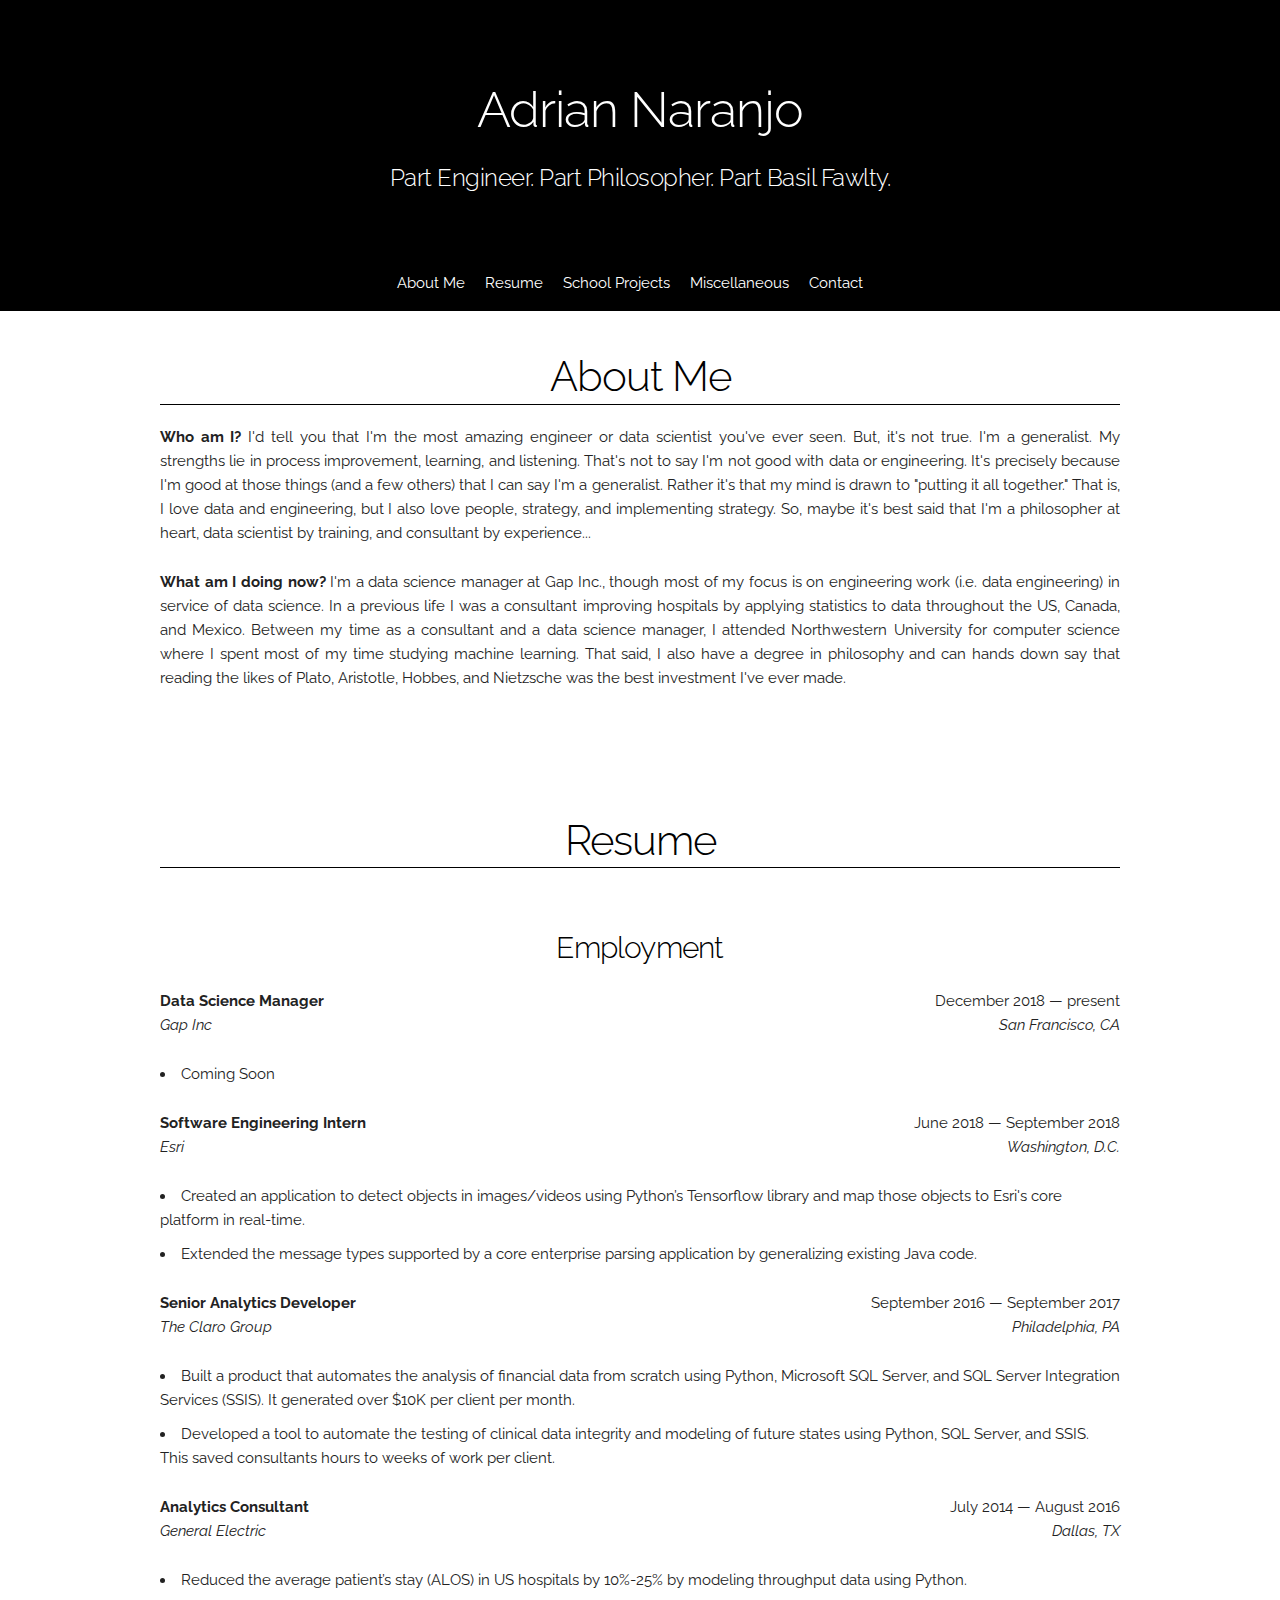
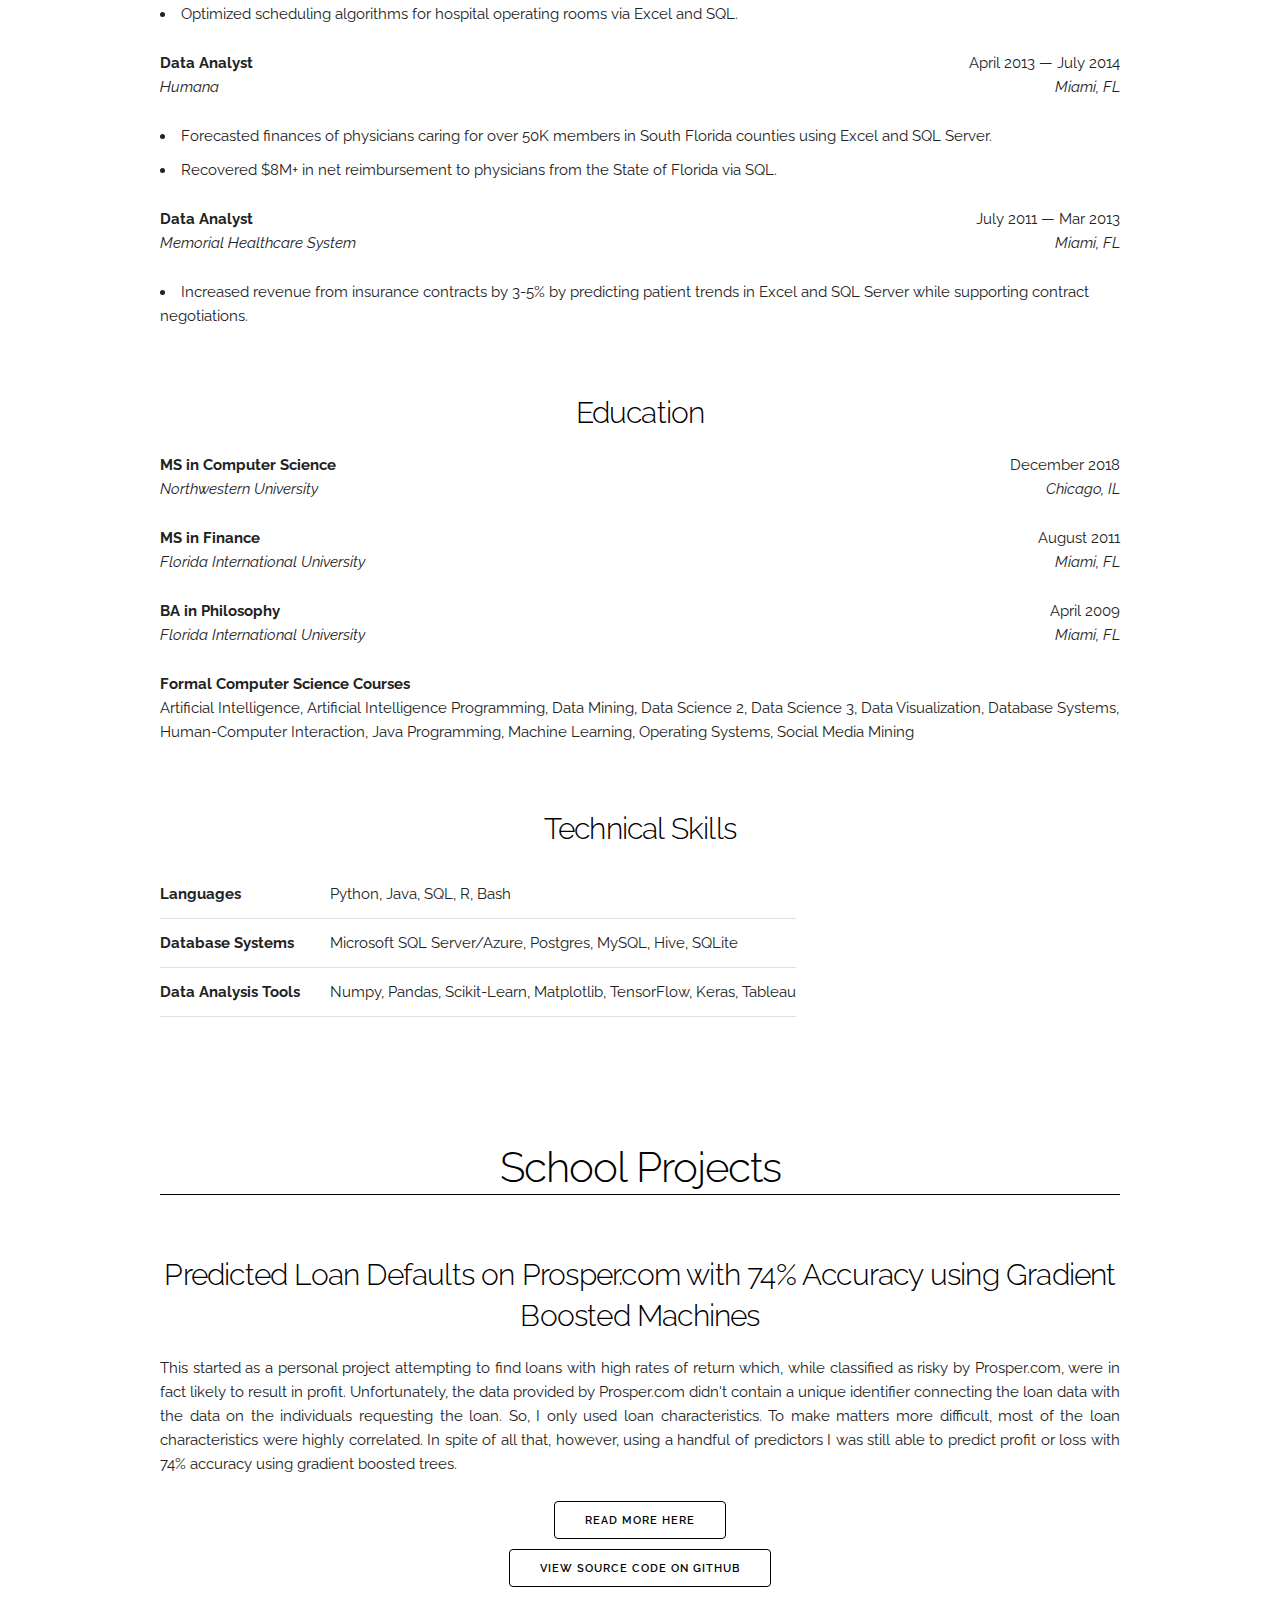
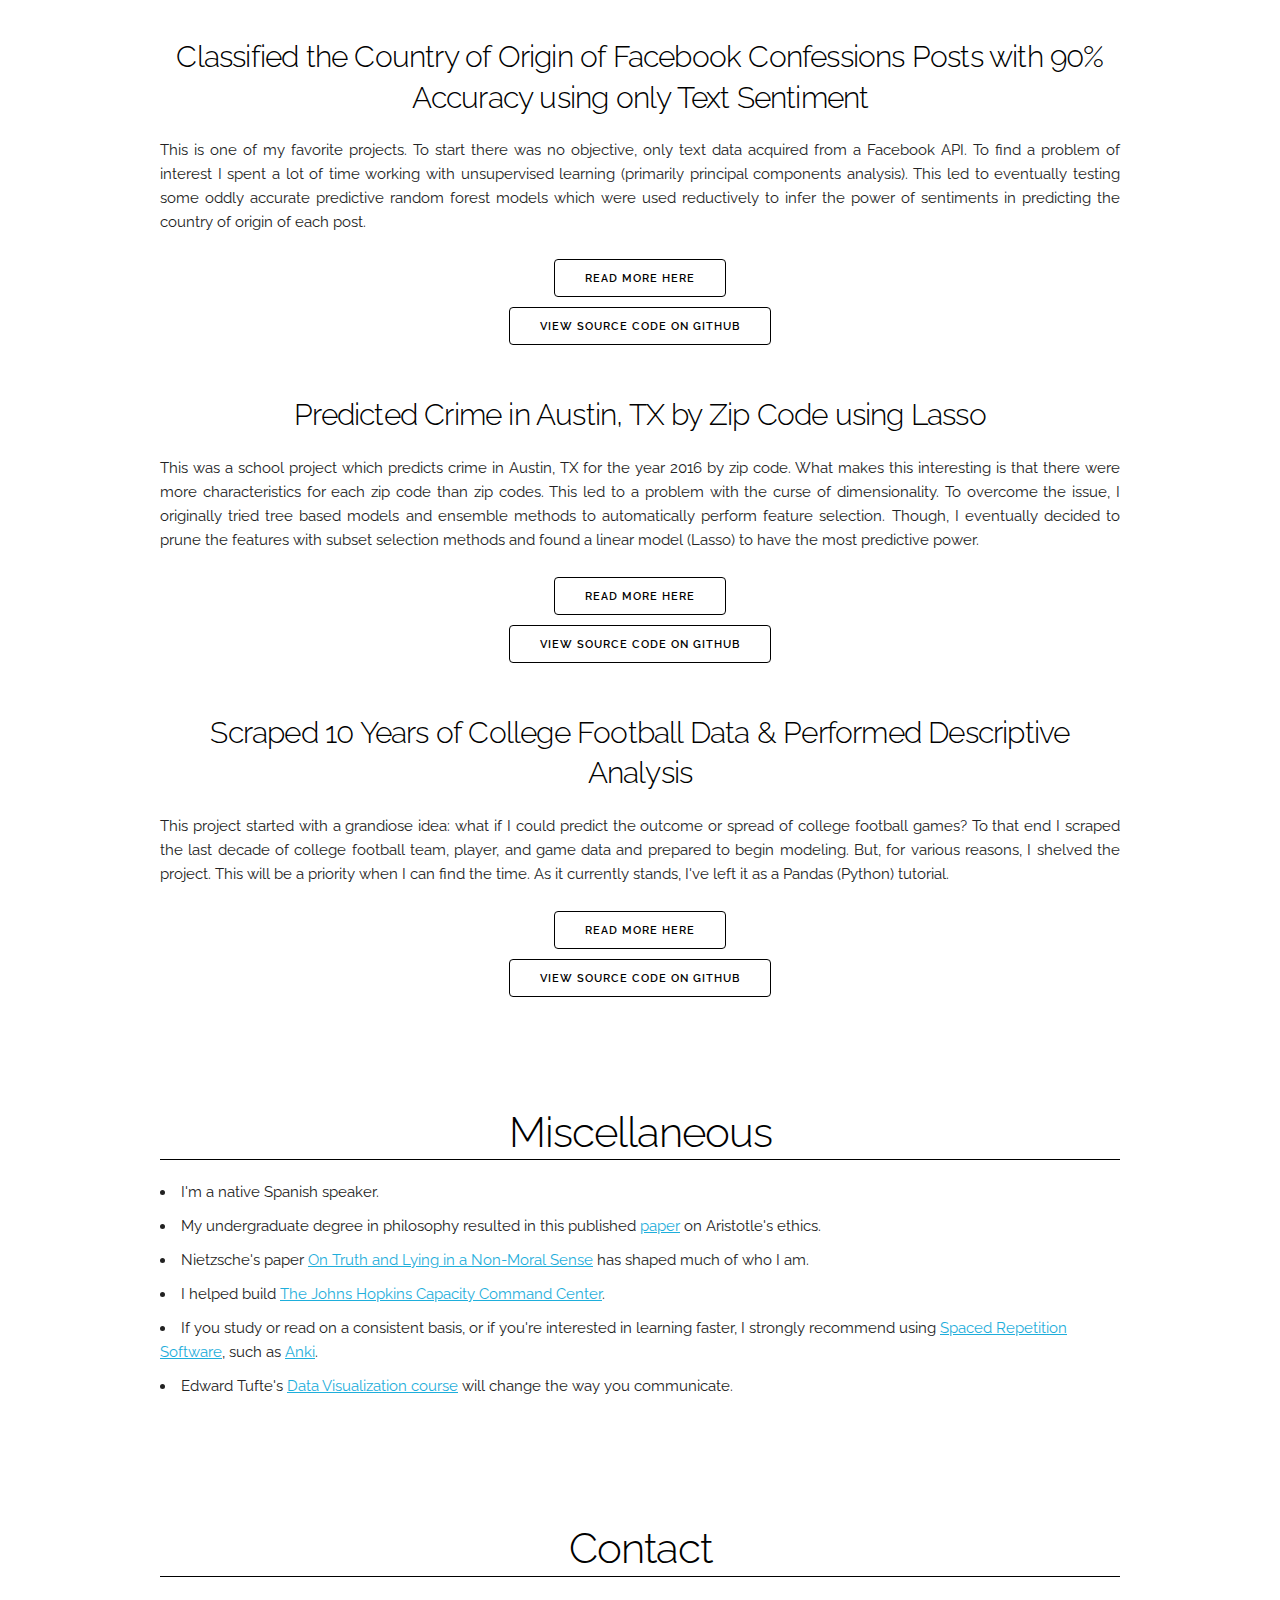
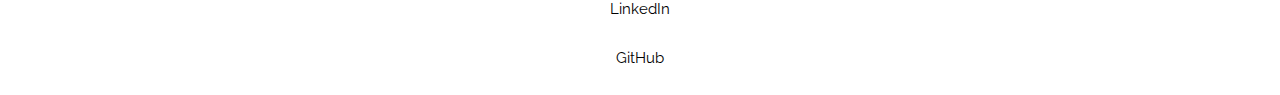
==== index.html @ eeddc0b1 "changed content" ====
<!DOCTYPE html>
<html lang="en">
<head>
    <meta charset="utf-8">
    <title>Adrian Naranjo</title>
    <meta name="description" content="Adrian Naranjo">
    <meta name="viewport" content="width=device-width, initial-scale=1">

    <link href="//fonts.googleapis.com/css?family=Raleway:400,300,600" rel="stylesheet" type="text/css">
    <link rel="stylesheet" href="css/normalize.css" type="text/css">
    <link rel="stylesheet" href="css/skeleton.css" type="text/css">
    <link rel="stylesheet" href="css/spinner.css" type="text/css">
    <link rel="stylesheet" href="css/main_new.css" type="text/css"/>

</head>
<body>

    <header id="header">
        <div class="container">
            <div class="row">
                <div class="twelve columns">
                    <h1 class="text-center">Adrian Naranjo</h1>
                </div>
            </div>
            <div class="row">
                <div class="twelve columns">
                    <h5 class="text-center">Part Engineer. Part Philosopher. Part Basil Fawlty.</h5>
                </div>
            </div>
        </div>
    </header>

    <div class="navbar-spacer"></div>

    <!-- Smaller screen nav -->
    <nav class="navbar-small">
        <div class="container">
            <div class="row">
                <div class="two columns">
                    <a class="navbar-link" href="#content-home"><p class="text-center">About Me</p></a>
                </div>
                <div class="two columns">
                    <a class="navbar-link" href="#content-resume"><p class="text-center">Resume</p></a>
                </div>
                <div class="two columns">
                    <a class="navbar-link" href="#content-projects"><p class="text-center">Projects</p></a>
                </div>
                <div class="two columns">
                    <a class="navbar-link" href="#content-miscellaneous"><p class="text-center">Miscellaneous</p></a>
                </div>
                <div class="two columns">
                    <a class="navbar-link" href="#content-contact"><p class="text-center">Contact</p></a>
                </div>
            </div>
        </div>
    </nav>

    <!-- Bigger screen nav -->
    <nav class="navbar">
        <div class="container">
            <div class="nav-wrapper">
            <ul class="navbar-list center">
                <li class="navbar-item">
                    <a class="navbar-link" href="#content-home">About Me</a>
                </li>
                <li class="navbar-item">
                    <a class="navbar-link" href="#content-resume">Resume</a>
                </li>
                <li class="navbar-item">
                    <a class="navbar-link" href="#content-projects">School Projects</a>
                </li>
                <li class="navbar-item">
                    <a class="navbar-link" href="#content-miscellaneous">Miscellaneous</a>
                </li>
                <li class="navbar-item">
                    <a class="navbar-link" href="#content-contact">Contact</a>
                </li>
            </ul>
            </div>
        </div>
    </nav>

<!-- ABOUT ME -->

    <section id="content-home">
        <div class="container">

            <div class="row">
                <div class="twelve columns">
                    <h2 class="section-title">About Me</h2>
                    <div class="line"> </div>
                    <p class="justify">
                      <strong>Who am I?</strong>  I'd tell you that I'm the most amazing engineer or data scientist you've ever seen.
                       But, it's not true. I'm a generalist. My strengths lie in process improvement, learning, and listening. That's not to say I'm
                       not good with data or engineering. It's precisely because I'm good at those things (and a few others) that I can say I'm a generalist.
                       Rather it's that my mind is drawn to "putting it all together." That is, I love data and engineering,
                       but I also love people, strategy, and implementing strategy. So, maybe it's best said that I'm a philosopher at heart,
                       data scientist by training, and consultant by experience...
                    </p>

                    <p class="justify">
                      <strong>What am I doing now?</strong> I'm a data science manager at Gap Inc., though most of my focus is on engineering work
                      (i.e. data engineering) in service of data science. In a previous life I was a
                      consultant improving hospitals by applying statistics to data throughout the US, Canada, and Mexico.
                      Between my time as a consultant and a data science manager, I attended Northwestern University for computer science
                      where I spent most of my time studying machine learning. That said, I also have a degree in philosophy
                      and can hands down say that reading the likes of Plato, Aristotle, Hobbes, and Nietzsche was the best investment
                      I've ever made.
                    </p>
                </div>
            </div>

        </div>
    </section>

<!-- RESUME -->

    <section id="content-resume">
        <div class="container">
            <h2>Resume</h2>
            <div class="line"> </div>

            <!-- ~~~~~~~~~~~~~~~~~~~~~~~~~~~~~~~~~~~ -->

            <div>
                <div class="row">
                    <div class="twelve columns">
                        <h4 id="resume-employment" class="section-title">Employment</h4>
                    </div>
                </div>

                <!-- === -->

                <div class="row">
                    <div class="twelve columns">
                        <p>
                            <strong>Data Science Manager</strong>
                            <span class="u-pull-right">December 2018 &mdash; present</span>
                            <br>
                            <span class="italic">Gap Inc</span>
                            <span class="italic u-pull-right">San Francisco, CA</span>
                        </p>
                    </div>
                </div>
                <div class="row">
                    <div class="twelve columns">
                        <ul style="list-style-type:disc">
                            <li>Coming Soon</li>
                        </ul>
                    </div>
                </div>

                <!-- === -->

                <div class="row">
                    <div class="twelve columns">
                        <p>
                            <strong>Software Engineering Intern</strong>
                            <span class="u-pull-right">June 2018 &mdash; September 2018</span>
                            <br>
                            <span class="italic">Esri</span>
                            <span class="italic u-pull-right">Washington, D.C.</span>
                        </p>
                    </div>
                </div>
                <div class="row">
                    <div class="twelve columns">
                        <ul style="list-style-type:disc">
                            <li>Created an application to detect objects in images/videos using Python’s Tensorflow library and
                              map those objects to Esri's core platform in real-time.	</li>
                            <li>Extended the message types supported by a core enterprise parsing application by generalizing existing
                              Java code.</li>
                        </ul>
                    </div>
                </div>

                <!-- === -->

                <div class="row">
                    <div class="twelve columns">
                        <p>
                            <strong>Senior Analytics Developer</strong>
                            <span class="u-pull-right">September 2016 &mdash; September 2017</span>
                            <br>
                            <span class="italic">The Claro Group</span>
                            <span class="italic u-pull-right">Philadelphia, PA</span>
                        </p>
                    </div>
                </div>
                <div class="row">
                    <div class="twelve columns">
                        <ul style="list-style-type:disc">
                            <li>Built a product that automates the analysis of financial data from scratch using Python, Microsoft SQL Server, and
                              SQL Server Integration Services (SSIS). It generated over $10K per client per month.</li>
                            <li>Developed a tool to automate the testing of clinical data integrity and modeling of future states using Python, SQL
                              Server, and SSIS. This saved consultants hours to weeks of work per client. </li>
                        </ul>
                    </div>
                </div>

                <!-- === -->

                <div class="row">
                    <div class="twelve columns">
                        <p>
                            <strong>Analytics Consultant</strong>
                            <span class="u-pull-right">July 2014 &mdash; August 2016</span>
                            <br>
                            <span class="italic">General Electric</span>
                            <span class="italic u-pull-right">Dallas, TX</span>
                        </p>
                    </div>
                </div>
                <div class="row">
                    <div class="twelve columns">
                        <ul style="list-style-type:disc">
                            <li>Reduced the average patient’s stay (ALOS) in US hospitals by 10%-25% by modeling throughput data using Python.</li>
                            <li>Optimized scheduling algorithms for hospital operating rooms via Excel and SQL.</li>
                        </ul>
                    </div>
                </div>

                <!-- === -->

                <div class="row">
                    <div class="twelve columns">
                        <p>
                            <strong>Data Analyst</strong>
                            <span class="u-pull-right">April 2013 &mdash; July 2014</span>
                            <br>
                            <span class="italic">Humana</span>
                            <span class="italic u-pull-right">Miami, FL</span>
                        </p>
                    </div>
                </div>
                <div class="row">
                    <div class="twelve columns">
                        <ul style="list-style-type:disc">
                            <li>Forecasted finances of physicians caring for over 50K members in South Florida counties using Excel and SQL Server.</li>
                            <li>Recovered $8M+ in net reimbursement to physicians from the State of Florida via SQL.</li>
                        </ul>
                    </div>
                </div>

                <!-- === -->

                <div class="row">
                    <div class="twelve columns">
                        <p>
                            <strong>Data Analyst</strong>
                            <span class="u-pull-right">July 2011 &mdash; Mar 2013</span>
                            <br>
                            <span class="italic">Memorial Healthcare System</span>
                            <span class="italic u-pull-right">Miami, FL</span>
                        </p>
                    </div>
                </div>
                <div class="row">
                    <div class="twelve columns">
                        <ul style="list-style-type:disc">
                            <li>Increased revenue from insurance contracts by 3-5% by predicting patient trends in Excel and SQL Server while
                              supporting contract negotiations.</li>
                        </ul>
                    </div>
                </div>

            </div>

            <!-- ~~~~~~~~~~~~~~~~~~~~~~~~~~~~~~~~~~~ -->

            <div>
                <div class="row">
                    <div class="twelve columns">
                        <h4 id="resume-education" class="section-title">Education</h4>
                    </div>
                </div>
                <div class="row">
                    <div class="twelve columns">
                        <p>
                            <strong>MS in Computer Science</strong>
                            <span class="u-pull-right">December 2018</span>
                            <br>
                            <span class="italic">Northwestern University</span>
                            <span class="italic u-pull-right">Chicago, IL</span>
                        </p>
                    </div>
                </div>
                <div class="row">
                    <div class="twelve columns">
                        <p>
                            <strong>MS in Finance</strong>
                            <span class="u-pull-right">August 2011</span>
                            <br>
                            <span class="italic">Florida International University</span>
                            <span class="italic u-pull-right">Miami, FL</span>
                        </p>
                    </div>
                </div>
                <div class="row">
                    <div class="twelve columns">
                        <p>
                            <strong>BA in Philosophy</strong>
                            <span class="u-pull-right">April 2009</span>
                            <br>
                            <span class="italic">Florida International University</span>
                            <span class="italic u-pull-right">Miami, FL</span>
                        </p>
                    </div>
                </div>
                <div class="row">
                    <div class="twelve columns">
                        <strong>Formal Computer Science Courses</strong>
                        <br>
                        <ul>
                          Artificial Intelligence, Artificial Intelligence Programming, Data Mining, Data Science 2,
                          Data Science 3, Data Visualization, Database Systems, Human-Computer Interaction,
                          Java Programming, Machine Learning, Operating Systems, Social Media Mining
                        </ul>
                    </div>
                </div>
            </div>

            <!-- ~~~~~~~~~~~~~~~~~~~~~~~~~~~~~~~~~~~ -->

            <div>
                <div class="row">
                    <div class="twelve columns">
                        <h4 id="resume-skills" class="section-title">Technical Skills</h4>
                    </div>
                </div>
                <table>
                    <tbody>
                        <tr>
                            <td><b>Languages</b></td>
                            <td>Python, Java, SQL, R, Bash</td>
                        </tr>
                        <tr>
                            <td><b>Database Systems</b></td>
                            <td>Microsoft SQL Server/Azure, Postgres, MySQL, Hive, SQLite</td>
                        </tr>
                        <tr>
                            <td><b>Data Analysis Tools</b></td>
                            <td>Numpy, Pandas, Scikit-Learn, Matplotlib, TensorFlow, Keras, Tableau</td>
                        </tr>
                    </tbody>
                </table>
            </div>
        </div>
    </section>

    <!-- PROJECTS -->

        <section id="content-projects">
            <div class="container">
                <h2>School Projects</h2>
                <div class="line"> </div>
                <!-- ~~~~~~~~~~~~~~~~~~~~~~~~~~~~~~~~~~~ -->

                <div class="row">
                    <div class="twelve columns">
                        <h4 id="development-mathworkers" class="section-title">
                          Predicted Loan Defaults on Prosper.com with 74% Accuracy using Gradient Boosted Machines</h4>
                    </div>
                </div>
                <div class="row">
                  <p class="justify">
                    This started as a personal project attempting to find loans
                    with high rates of return which, while classified as risky by Prosper.com, were in fact likely to result in profit.
                    Unfortunately, the data provided by Prosper.com didn't contain a unique identifier connecting the loan data
                    with the data on the individuals requesting the loan. So, I only used loan characteristics.
                    To make matters more difficult, most of the loan characteristics were highly correlated. In spite of all that, however,
                    using a handful of predictors I was still able to predict profit or loss with 74% accuracy using gradient
                    boosted trees.
                  </p>
                  <a href="Loan_Analysis/Final_Report.html" target="_blank" class="center blue">
                      <button>read more here</button>
                  </a>
                  <a href="https://github.com/a-orangetree/LoanAnalysis" target="_blank" class="center blue">
                      <button>view source code on GitHub</button>
                  </a>
                </div>

                <!-- ~~~~~~~~~~~~~~~~~~~~~~~~~~~~~~~~~~~ -->

                <div class="row">
                    <div class="twelve columns">
                        <h4 id="development-mathworkers" class="section-title">
                          Classified the Country of Origin of Facebook Confessions Posts with 90% Accuracy using only Text Sentiment</h4>
                    </div>
                </div>
                <div class="row">
                  <p class="justify">
                    This is one of my favorite projects. To start there was no objective, only text data acquired from a Facebook API.
                    To find a problem of interest I spent a lot of time working with unsupervised learning (primarily principal components analysis).
                    This led to eventually testing some oddly accurate predictive random forest models which were used reductively to infer
                    the power of sentiments in predicting the country of origin of each post.
                  </p>
                  <a href="https://github.com/a-orangetree/Facebook_Confessions/blob/master/SocialMedia_FinalPaper.pdf"
                  target="_blank" class="center blue">
                      <button>read more here</button>
                  </a>
                  <a href="https://github.com/a-orangetree/Facebook_Confessions" target="_blank" class="center blue">
                      <button>view source code on GitHub</button>
                  </a>
                </div>

                <!-- ~~~~~~~~~~~~~~~~~~~~~~~~~~~~~~~~~~~ -->

                <div class="row">
                    <div class="twelve columns">
                        <h4 id="development-mathworkers" class="section-title">
                          Predicted Crime in Austin, TX by Zip Code using Lasso</h4>
                          <h6></h6>
                    </div>
                </div>
                <div class="row">
                  <p class="justify">
                    This was a school project which predicts crime in Austin, TX for the year 2016 by zip code.
                    What makes this interesting is that there were more characteristics for each zip code than zip codes.
                    This led to a problem with the curse of dimensionality. To overcome the issue, I originally tried tree based models and
                    ensemble methods to automatically perform feature selection. Though, I eventually decided to prune
                    the features with subset selection methods and found a linear model (Lasso) to have the most predictive power.
                  </p>
                  <a href="https://prachu95.github.io/" target="_blank" class="center blue">
                      <button>read more here</button>
                  </a>
                  <a href="https://github.com/a-orangetree/City_Of_Austin" target="_blank" class="center blue">
                      <button>view source code on GitHub</button>
                  </a>
                </div>

                <!-- ~~~~~~~~~~~~~~~~~~~~~~~~~~~~~~~~~~~ -->

                <div class="row">
                    <div class="twelve columns">
                        <h4 id="development-mathworkers" class="section-title">
                          Scraped 10 Years of College Football Data & Performed Descriptive Analysis</h4>
                    </div>
                </div>
                <div class="row">
                  <p class="justify">
                    This project started with a grandiose idea: what if I could predict the outcome or spread of college football games?
                    To that end I scraped the last decade of college football team, player, and game data and prepared to begin modeling.
                    But, for various reasons, I shelved the project. This will be a priority when I can find the time.
                    As it currently stands, I've left it as a Pandas (Python) tutorial.
                  </p>
                  <a href="https://github.com/a-orangetree/College_Football_Scrape/blob/master/SampleAnalysisUsingPython%26JupyterNotebook.ipynb"
                  target="_blank" class="center blue">
                      <button>read more here</button>
                  </a>
                  <a href="https://github.com/a-orangetree/College_Football_Scrape" target="_blank" class="center blue">
                      <button>view source code on GitHub</button>
                  </a>
                </div>

                <!-- ~~~~~~~~~~~~~~~~~~~~~~~~~~~~~~~~~~~ -->

            </div>
        </section>

    <section id="content-miscellaneous">
        <div class="container">
            <h2>Miscellaneous</h2>
            <div class="line"> </div>
                <div class="twelve columns">
                  <ul style="list-style-type:disc">
            				<li>I'm a native Spanish speaker.</li>
                            <li>My undergraduate degree in philosophy resulted in this published <a href =
                            "http://connection.ebscohost.com/c/articles/54596041/keeping-full-responsibility-by-choice-aristotles-nicomachean-ethics"
                            >paper</a> on Aristotle's ethics.</li>
            				<li>Nietzsche's paper
            					<a href="http://oregonstate.edu/instruct/phl201/modules/Philosophers/Nietzsche/Truth_and_Lie_in_an_Extra-Moral_Sense.htm">
            						On Truth and Lying in a Non-Moral Sense</a> has shaped much of who I am.</li>
            				<li>I helped build <a href="https://www.youtube.com/watch?v=kBqKjlPGE6I">
            					The Johns Hopkins Capacity Command Center</a>.</li>
            				<li>If you study or read on a consistent basis, or if you're interested in learning faster,
            					I strongly recommend using <a href="https://en.wikipedia.org/wiki/Spaced_repetition">Spaced Repetition
            						Software</a>, such as <a href="https://apps.ankiweb.net/">Anki</a>.</li>
            				<li>Edward Tufte's <a href = "https://www.edwardtufte.com/tufte/courses">Data Visualization course</a>
            					will change the way you communicate.</li>
            			</ul>
                </div>
        </div>
    </section>

    <section id="content-contact">
        <div class="container">
            <h2>Contact</h2>
            <div class="line"> </div>

            <div class="row">
                <div class="twelve columns">
                    <p class="text-center"><a href = "https://www.linkedin.com/in/adriannaranjo/" target="_blank"
                      class="blue">LinkedIn</a></p>
                    <p class="text-center"><a href = "https://github.com/a-orangetree" target="_blank"
                      class="blue">GitHub</a></p>
                </div>
            </div>
        </div>
    </section>

    <!-- Scripts -->
    <script src="//ajax.googleapis.com/ajax/libs/jquery/2.1.4/jquery.min.js"></script>
    <script>window.jQuery || document.write('<script src="js/vendor/jquery-2.1.4.min.js"><\/script>');</script>
    <script src="js/site.js"></script>

</body>
</html>
---- css/skeleton.css ----
/*
* Skeleton V2.0.4
* Copyright 2014, Dave Gamache
* www.getskeleton.com
* Free to use under the MIT license.
* http://www.opensource.org/licenses/mit-license.php
* 12/29/2014
*/


/* Table of contents
––––––––––––––––––––––––––––––––––––––––––––––––––
- Grid
- Base Styles
- Typography
- Links
- Buttons
- Forms
- Lists
- Code
- Tables
- Spacing
- Utilities
- Clearing
- Media Queries
*/


/* Grid
–––––––––––––––––––––––––––––––––––––––––––––––––– */
.container {
  position: relative;
  width: 100%;
  max-width: 960px;
  margin: 0 auto;
  padding: 0 20px;
  box-sizing: border-box; }
.column,
.columns {
  width: 100%;
  float: left;
  box-sizing: border-box; }

/* For devices larger than 400px */
@media (min-width: 400px) {
  .container {
    width: 85%;
    padding: 0; }
}

/* For devices larger than 550px */
@media (min-width: 550px) {
  .container {
    width: 80%; }
  .column,
  .columns {
    margin-left: 4%; }
  .column:first-child,
  .columns:first-child {
    margin-left: 0; }

  .one.column,
  .one.columns                    { width: 4.66666666667%; }
  .two.columns                    { width: 13.3333333333%; }
  .three.columns                  { width: 22%;            }
  .four.columns                   { width: 30.6666666667%; }
  .five.columns                   { width: 39.3333333333%; }
  .six.columns                    { width: 48%;            }
  .seven.columns                  { width: 56.6666666667%; }
  .eight.columns                  { width: 65.3333333333%; }
  .nine.columns                   { width: 74.0%;          }
  .ten.columns                    { width: 82.6666666667%; }
  .eleven.columns                 { width: 91.3333333333%; }
  .twelve.columns                 { width: 100%; margin-left: 0; }

  .one-third.column               { width: 30.6666666667%; }
  .two-thirds.column              { width: 65.3333333333%; }

  .one-half.column                { width: 48%; }

  /* Offsets */
  .offset-by-one.column,
  .offset-by-one.columns          { margin-left: 8.66666666667%; }
  .offset-by-two.column,
  .offset-by-two.columns          { margin-left: 17.3333333333%; }
  .offset-by-three.column,
  .offset-by-three.columns        { margin-left: 26%;            }
  .offset-by-four.column,
  .offset-by-four.columns         { margin-left: 34.6666666667%; }
  .offset-by-five.column,
  .offset-by-five.columns         { margin-left: 43.3333333333%; }
  .offset-by-six.column,
  .offset-by-six.columns          { margin-left: 52%;            }
  .offset-by-seven.column,
  .offset-by-seven.columns        { margin-left: 60.6666666667%; }
  .offset-by-eight.column,
  .offset-by-eight.columns        { margin-left: 69.3333333333%; }
  .offset-by-nine.column,
  .offset-by-nine.columns         { margin-left: 78.0%;          }
  .offset-by-ten.column,
  .offset-by-ten.columns          { margin-left: 86.6666666667%; }
  .offset-by-eleven.column,
  .offset-by-eleven.columns       { margin-left: 95.3333333333%; }

  .offset-by-one-third.column,
  .offset-by-one-third.columns    { margin-left: 34.6666666667%; }
  .offset-by-two-thirds.column,
  .offset-by-two-thirds.columns   { margin-left: 69.3333333333%; }

  .offset-by-one-half.column,
  .offset-by-one-half.columns     { margin-left: 52%; }

}


/* Base Styles
–––––––––––––––––––––––––––––––––––––––––––––––––– */
/* NOTE
html is set to 62.5% so that all the REM measurements throughout Skeleton
are based on 10px sizing. So basically 1.5rem = 15px :) */
html {
  font-size: 62.5%; }
body {
  font-size: 1.5em; /* currently ems cause chrome bug misinterpreting rems on body element */
  line-height: 1.6;
  font-weight: 400;
  font-family: "Raleway", "HelveticaNeue", "Helvetica Neue", Helvetica, Arial, sans-serif;
  color: #222; }


/* Typography
–––––––––––––––––––––––––––––––––––––––––––––––––– */
h1, h2, h3, h4, h5, h6 {
  margin-top: 0;
  margin-bottom: 2rem;
  font-weight: 300; }
h1 { font-size: 4.0rem; line-height: 1.2;  letter-spacing: -.1rem;}
h2 { font-size: 3.6rem; line-height: 1.25; letter-spacing: -.1rem; }
h3 { font-size: 3.0rem; line-height: 1.3;  letter-spacing: -.1rem; }
h4 { font-size: 2.4rem; line-height: 1.35; letter-spacing: -.08rem; }
h5 { font-size: 1.8rem; line-height: 1.5;  letter-spacing: -.05rem; }
h6 { font-size: 1.5rem; line-height: 1.6;  letter-spacing: 0; }

/* Larger than phablet */
@media (min-width: 550px) {
  h1 { font-size: 5.0rem; }
  h2 { font-size: 4.2rem; }
  h3 { font-size: 3.6rem; }
  h4 { font-size: 3.0rem; }
  h5 { font-size: 2.4rem; }
  h6 { font-size: 1.5rem; }
}

p {
  margin-top: 0; }


/* Links
–––––––––––––––––––––––––––––––––––––––––––––––––– */
a {
  color: #1EAEDB; }
a:hover {
  color: #0FA0CE; }


/* Buttons
–––––––––––––––––––––––––––––––––––––––––––––––––– */
.button,
button,
input[type="submit"],
input[type="reset"],
input[type="button"] {
  display: inline-block;
  height: 38px;
  padding: 0 30px;
  color: #555;
  text-align: center;
  font-size: 11px;
  font-weight: 600;
  line-height: 38px;
  letter-spacing: .1rem;
  text-transform: uppercase;
  text-decoration: none;
  white-space: nowrap;
  background-color: transparent;
  border-radius: 4px;
  border: 1px solid #bbb;
  cursor: pointer;
  box-sizing: border-box; }
.button:hover,
button:hover,
input[type="submit"]:hover,
input[type="reset"]:hover,
input[type="button"]:hover,
.button:focus,
button:focus,
input[type="submit"]:focus,
input[type="reset"]:focus,
input[type="button"]:focus {
  color: #333;
  border-color: #888;
  outline: 0; }
.button.button-primary,
button.button-primary,
input[type="submit"].button-primary,
input[type="reset"].button-primary,
input[type="button"].button-primary {
  color: #FFF;
  background-color: #33C3F0;
  border-color: #33C3F0; }
.button.button-primary:hover,
button.button-primary:hover,
input[type="submit"].button-primary:hover,
input[type="reset"].button-primary:hover,
input[type="button"].button-primary:hover,
.button.button-primary:focus,
button.button-primary:focus,
input[type="submit"].button-primary:focus,
input[type="reset"].button-primary:focus,
input[type="button"].button-primary:focus {
  color: #FFF;
  background-color: #1EAEDB;
  border-color: #1EAEDB; }


/* Forms
–––––––––––––––––––––––––––––––––––––––––––––––––– */
input[type="email"],
input[type="number"],
input[type="search"],
input[type="text"],
input[type="tel"],
input[type="url"],
input[type="password"],
textarea,
select {
  height: 38px;
  padding: 6px 10px; /* The 6px vertically centers text on FF, ignored by Webkit */
  background-color: #fff;
  border: 1px solid #D1D1D1;
  border-radius: 4px;
  box-shadow: none;
  box-sizing: border-box; }
/* Removes awkward default styles on some inputs for iOS */
input[type="email"],
input[type="number"],
input[type="search"],
input[type="text"],
input[type="tel"],
input[type="url"],
input[type="password"],
textarea {
  -webkit-appearance: none;
     -moz-appearance: none;
          appearance: none; }
textarea {
  min-height: 65px;
  padding-top: 6px;
  padding-bottom: 6px; }
input[type="email"]:focus,
input[type="number"]:focus,
input[type="search"]:focus,
input[type="text"]:focus,
input[type="tel"]:focus,
input[type="url"]:focus,
input[type="password"]:focus,
textarea:focus,
select:focus {
  border: 1px solid #33C3F0;
  outline: 0; }
label,
legend {
  display: block;
  margin-bottom: .5rem;
  font-weight: 600; }
fieldset {
  padding: 0;
  border-width: 0; }
input[type="checkbox"],
input[type="radio"] {
  display: inline; }
label > .label-body {
  display: inline-block;
  margin-left: .5rem;
  font-weight: normal; }


/* Lists
–––––––––––––––––––––––––––––––––––––––––––––––––– */
ul {
  list-style: circle inside; }
ol {
  list-style: decimal inside; }
ol, ul {
  padding-left: 0;
  margin-top: 0; }
ul ul,
ul ol,
ol ol,
ol ul {
  margin: 1.5rem 0 1.5rem 3rem;
  font-size: 90%; }
li {
  margin-bottom: 1rem; }


/* Code
–––––––––––––––––––––––––––––––––––––––––––––––––– */
code {
  padding: .2rem .5rem;
  margin: 0 .2rem;
  font-size: 90%;
  white-space: nowrap;
  background: #F1F1F1;
  border: 1px solid #E1E1E1;
  border-radius: 4px; }
pre > code {
  display: block;
  padding: 1rem 1.5rem;
  white-space: pre; }


/* Tables
–––––––––––––––––––––––––––––––––––––––––––––––––– */
th,
td {
  padding: 12px 15px;
  text-align: left;
  border-bottom: 1px solid #E1E1E1; }
th:first-child,
td:first-child {
  padding-left: 0; }
th:last-child,
td:last-child {
  padding-right: 0; }


/* Spacing
–––––––––––––––––––––––––––––––––––––––––––––––––– */
button,
.button {
  margin-bottom: 1rem; }
input,
textarea,
select,
fieldset {
  margin-bottom: 1.5rem; }
pre,
blockquote,
dl,
figure,
table,
p,
ul,
ol,
form {
  margin-bottom: 2.5rem; }


/* Utilities
–––––––––––––––––––––––––––––––––––––––––––––––––– */
.u-full-width {
  width: 100%;
  box-sizing: border-box; }
.u-max-full-width {
  max-width: 100%;
  box-sizing: border-box; }
.u-pull-right {
  float: right; }
.u-pull-left {
  float: left; }


/* Misc
–––––––––––––––––––––––––––––––––––––––––––––––––– */
hr {
  margin-top: 3rem;
  margin-bottom: 3.5rem;
  border-width: 0;
  border-top: 1px solid #E1E1E1; }


/* Clearing
–––––––––––––––––––––––––––––––––––––––––––––––––– */

/* Self Clearing Goodness */
.container:after,
.row:after,
.u-cf {
  content: "";
  display: table;
  clear: both; }


/* Media Queries
–––––––––––––––––––––––––––––––––––––––––––––––––– */
/*
Note: The best way to structure the use of media queries is to create the queries
near the relevant code. For example, if you wanted to change the styles for buttons
on small devices, paste the mobile query code up in the buttons section and style it
there.
*/


/* Larger than mobile */
@media (min-width: 400px) {}

/* Larger than phablet (also point when grid becomes active) */
@media (min-width: 550px) {}

/* Larger than tablet */
@media (min-width: 750px) {}

/* Larger than desktop */
@media (min-width: 1000px) {}

/* Larger than Desktop HD */
@media (min-width: 1200px) {}
---- css/spinner.css ----
@-webkit-keyframes spinner-anim {
  0% {
    -ms-transform: rotate(0deg);
    -moz-transform: rotate(0deg);
    -webkit-transform: rotate(0deg);
    -o-transform: rotate(0deg);
    transform: rotate(0deg);
  }
  100% {
    -ms-transform: rotate(360deg);
    -moz-transform: rotate(360deg);
    -webkit-transform: rotate(360deg);
    -o-transform: rotate(360deg);
    transform: rotate(360deg);
  }
}
@-webkit-keyframes spinner-anim {
  0% {
    -ms-transform: rotate(0deg);
    -moz-transform: rotate(0deg);
    -webkit-transform: rotate(0deg);
    -o-transform: rotate(0deg);
    transform: rotate(0deg);
  }
  100% {
    -ms-transform: rotate(360deg);
    -moz-transform: rotate(360deg);
    -webkit-transform: rotate(360deg);
    -o-transform: rotate(360deg);
    transform: rotate(360deg);
  }
}
@-moz-keyframes spinner-anim {
  0% {
    -ms-transform: rotate(0deg);
    -moz-transform: rotate(0deg);
    -webkit-transform: rotate(0deg);
    -o-transform: rotate(0deg);
    transform: rotate(0deg);
  }
  100% {
    -ms-transform: rotate(360deg);
    -moz-transform: rotate(360deg);
    -webkit-transform: rotate(360deg);
    -o-transform: rotate(360deg);
    transform: rotate(360deg);
  }
}
@-ms-keyframes spinner-anim {
  0% {
    -ms-transform: rotate(0deg);
    -moz-transform: rotate(0deg);
    -webkit-transform: rotate(0deg);
    -o-transform: rotate(0deg);
    transform: rotate(0deg);
  }
  100% {
    -ms-transform: rotate(360deg);
    -moz-transform: rotate(360deg);
    -webkit-transform: rotate(360deg);
    -o-transform: rotate(360deg);
    transform: rotate(360deg);
  }
}
@-moz-keyframes spinner-anim {
  0% {
    -ms-transform: rotate(0deg);
    -moz-transform: rotate(0deg);
    -webkit-transform: rotate(0deg);
    -o-transform: rotate(0deg);
    transform: rotate(0deg);
  }
  100% {
    -ms-transform: rotate(360deg);
    -moz-transform: rotate(360deg);
    -webkit-transform: rotate(360deg);
    -o-transform: rotate(360deg);
    transform: rotate(360deg);
  }
}
@-webkit-keyframes spinner-anim {
  0% {
    -ms-transform: rotate(0deg);
    -moz-transform: rotate(0deg);
    -webkit-transform: rotate(0deg);
    -o-transform: rotate(0deg);
    transform: rotate(0deg);
  }
  100% {
    -ms-transform: rotate(360deg);
    -moz-transform: rotate(360deg);
    -webkit-transform: rotate(360deg);
    -o-transform: rotate(360deg);
    transform: rotate(360deg);
  }
}
@-o-keyframes spinner-anim {
  0% {
    -ms-transform: rotate(0deg);
    -moz-transform: rotate(0deg);
    -webkit-transform: rotate(0deg);
    -o-transform: rotate(0deg);
    transform: rotate(0deg);
  }
  100% {
    -ms-transform: rotate(360deg);
    -moz-transform: rotate(360deg);
    -webkit-transform: rotate(360deg);
    -o-transform: rotate(360deg);
    transform: rotate(360deg);
  }
}
@keyframes spinner-anim {
  0% {
    -ms-transform: rotate(0deg);
    -moz-transform: rotate(0deg);
    -webkit-transform: rotate(0deg);
    -o-transform: rotate(0deg);
    transform: rotate(0deg);
  }
  100% {
    -ms-transform: rotate(360deg);
    -moz-transform: rotate(360deg);
    -webkit-transform: rotate(360deg);
    -o-transform: rotate(360deg);
    transform: rotate(360deg);
  }
}
.spinner {
  background: none;
  position: relative;
  width: 200px;
  height: 200px;
  margin: 0 auto;
  -webkit-transform:scale(0.3);
}
.spinner > div {
  position: absolute;
  display: block;
  width: 160px;
  height: 160px;
  top: 20px;
  left: 20px;
  border-radius: 80px;
  box-shadow: 0 6px 0 0 #3498db;
  -ms-animation: spinner-anim 2s linear infinite;
  -moz-animation: spinner-anim 2s linear infinite;
  -webkit-animation: spinner-anim 2s linear infinite;
  -o-animation: spinner-anim 2s linear infinite;
  animation: spinner-anim 2s linear infinite;
}

/* <div class='uil-ring-css'><div></div></div> */
---- css/main_new.css ----
header {
  background-color: #000000;
  color: #ffffff;
  padding-top: 80px;
  padding-bottom: 40px; }

h1 strong {
  font-size: 50%;
  font-weight: normal; }

#icons {
  background-color: #000000; }

.icon-wrapper {
  margin: 0 auto;
  cursor: pointer; }
  .icon-wrapper h5 {
    width: 50px;
    text-align: center; }

.icon {
  height: 50px;
  width: 50px;
  z-index: 1; }

.nav-wrapper {
  width: 100%;
  text-align: center; }

.nav-wrapper ul {
  display: inline-block; }

.navbar {
  display: none; }

.navbar-small {
  width: 100%;
  background: #000000;
  color: #ffffff;
  z-index: 99; }

.navbar-link, .navbar-link:hover {
  text-decoration: none;
  color: #ffffff; }

.navbar-link.active {
  color: #ffffff; }

@media (min-width: 550px) {
  .navbar-small {
    display: none; } }
/* Larger than phone */
@media (min-width: 550px) {
  /* Navbar */
  .navbar,
  .navbar-spacer {
    display: block;
    width: 100%;
    height: 5.5rem;
    background: #000000;
    color: #ffffff;
    z-index: 99; }

  .navbar-spacer {
    display: none; }

  .navbar-list {
    list-style: none;
    margin-bottom: 0; }

  .navbar-item {
    position: relative;
    float: left;
    padding-top: 15px;
    padding-right: 20px;
    margin-bottom: 0;
    cursor: pointer; }

  .navbar-link a {
    text-decoration: none;
    color: #ffffff; }

  .navbar-link.active, .navbar-link:hover {
    color: #ffffff; }

  .has-docked-nav .navbar {
    position: fixed;
    top: 0;
    left: 0; }

  .has-docked-nav .navbar-spacer {
    display: block; }

  /* Re-overiding the width 100% declaration to match size of % based container */
  .has-docked-nav .navbar > .container {
    width: 80%; } }
.spinner {
  display: block;
  margin: 40px auto;
  height: 80px;
  width: 80px; }

.thumbnail-wrapper {
  width: 100%; }

.thumbnail {
  margin-top: 5%;
  padding: 25% 0; }

#thumbnail-ade {
  margin-top: 5%;
  padding: 0 15%; }

#thumbnail-qchem, #thumbnail-cassandra {
  margin-top: 5%;
  padding: 5% 0; }

#thumbnail-genetic {
  margin-top: 10%;
  padding: 0 10%; }

#thumbnail-scaling {
  margin-top: 15%;
  padding: 0% 5%; }

footer {
  background-color: #000000;
  height: 100%;
  margin-top: 40px;
  padding-top: 100px;
  padding-bottom: 60px; }

.footnote {
  padding: 10px 0;
  font-size: smaller;
  color: #ffffff; }

a.blue, a.blue:visited, a.blue:active {
  color: #000000;
  text-decoration: none; }

a.blue:hover {
  color: #222222; }

.link, .link:visited, .link:active {
  color: #000000;
  text-decoration: underline; }

.link:hover {
  text-decoration: underline;
  color: #222222; }

article p a, article p a:visited, article p a:active {
  color: #000000;
  text-decoration: underline; }
article p a:hover {
  color: #222222;
  text-decoration: underline; }

button {
  display: block;
  margin-left: auto;
  margin-right: auto;
  color: #000000;
  border-color: #000000; }

button.small-button {
  display: inline-block;
  padding: 0 10px;
  margin: 0;
  float: none;
  height: 20px;
  line-height: 20px; }

button.blog-button {
  margin-bottom: 50px; }

#flask {
  cursor: pointer; }

.tip {
  -webkit-animation: tip 1s ease;
  -moz-animation: tip 1s ease;
  animation: tip 1s ease; }

@-moz-keyframes tip {
  50% {
    -moz-transform: rotate(80deg); }
  100% {
    -moz-transform: rotate(0deg); } }
@-webkit-keyframes tip {
  50% {
    -webkit-transform: rotate(80deg); }
  100% {
    -webkit-transform: rotate(0deg); } }
@keyframes tip {
  50% {
    -webkit-transform: rotate(80deg);
    transform: rotate(80deg); }
  100% {
    -webkit-transform: rotate(0deg);
    transform: rotate(0deg); } }
h2 {
  text-align: center;
  color: #000000;
  margin-top: 100px;}

.section-title {
  text-align: center;
  color: #000000;
  margin-top: 40px; }

.line {
  margin: -20px 0 20px 0;
  height: 1px;
  width: 100%;
  background-color: #000000; }

.line-close {
  margin-top: 20px;
  height: 1px;
  width: 100%;
  background-color: #000000; }

.text-center {
  text-align: center; }

.center {
  display: block;
  margin-left: auto;
  margin-right: auto; }

.spacer {
  height: 20px; }

.spacer-big {
  height: 100px; }

.hidden {
  display: none; }

.underline {
  text-decoration: underline;
  color: #000000; }

.italic {
  font-style: italic; }

.justify {
  text-align: justify; }

/*# sourceMappingURL=main_new.css.map */
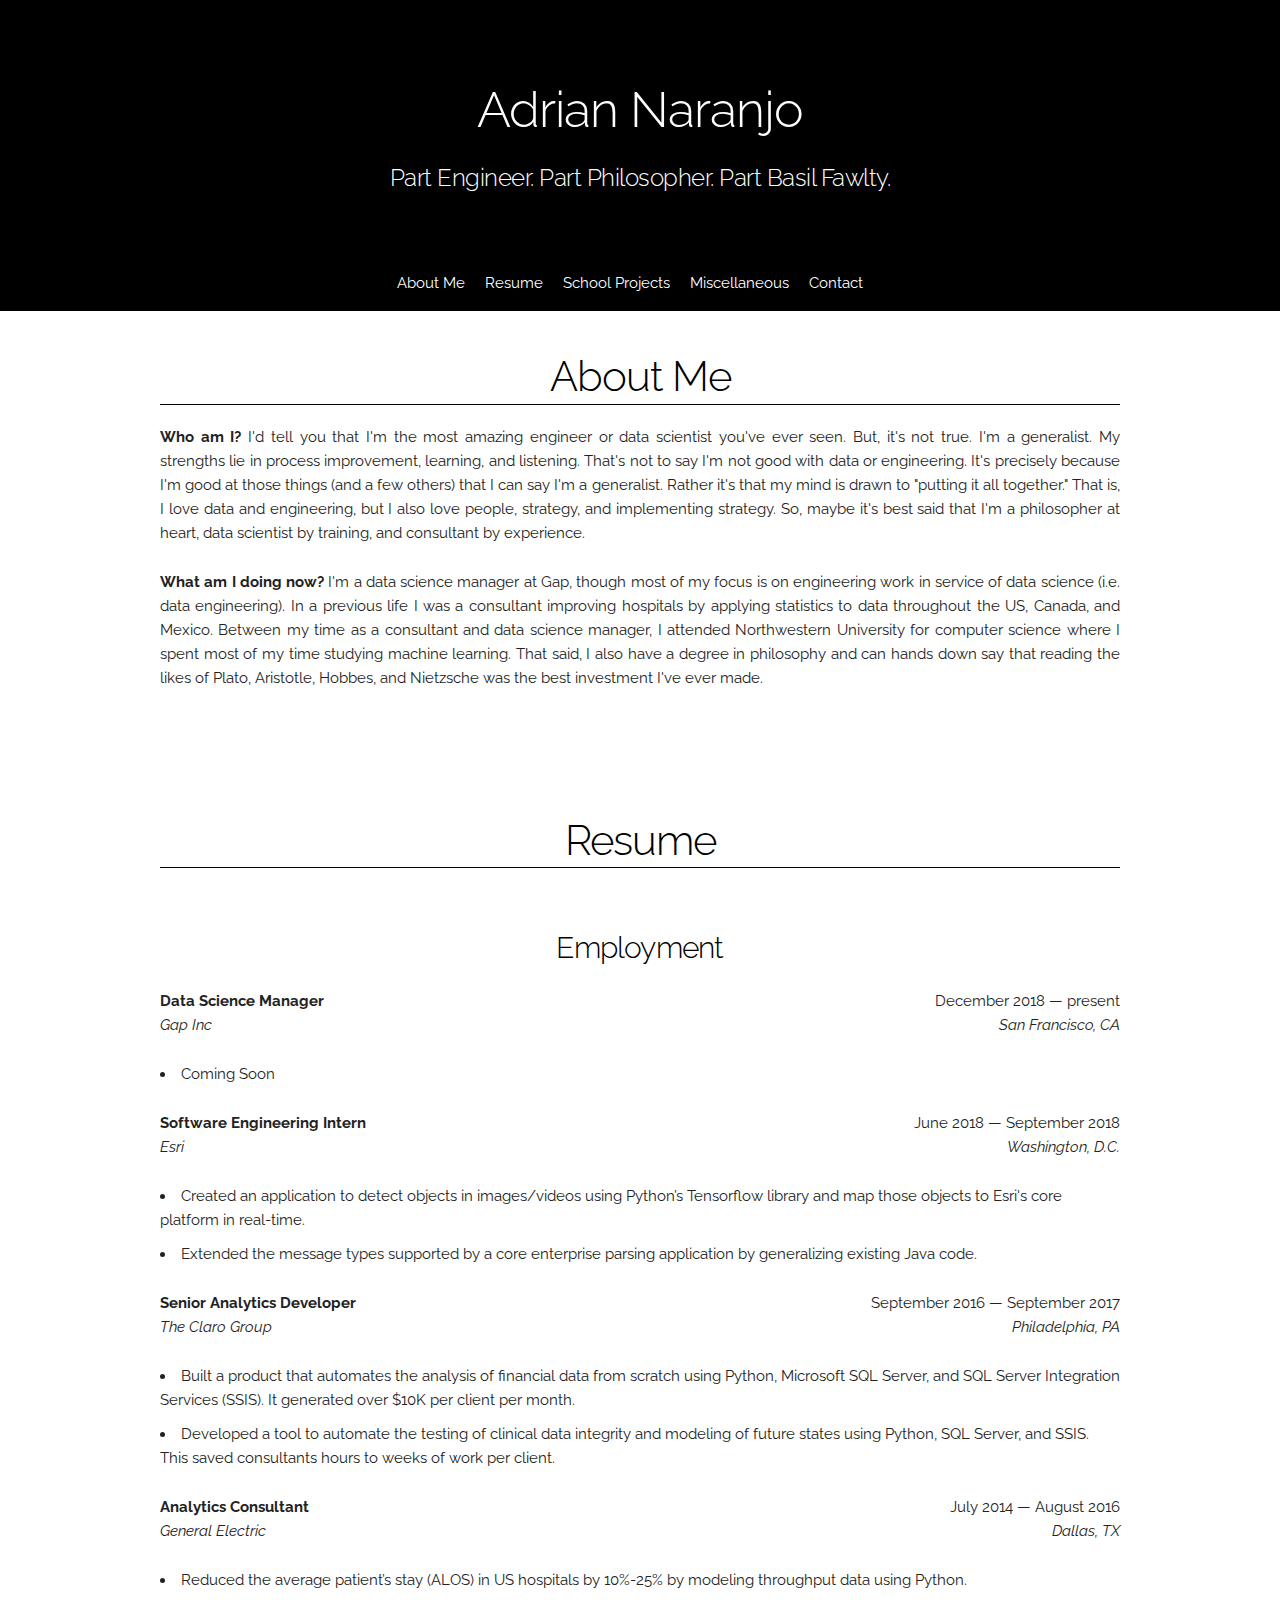
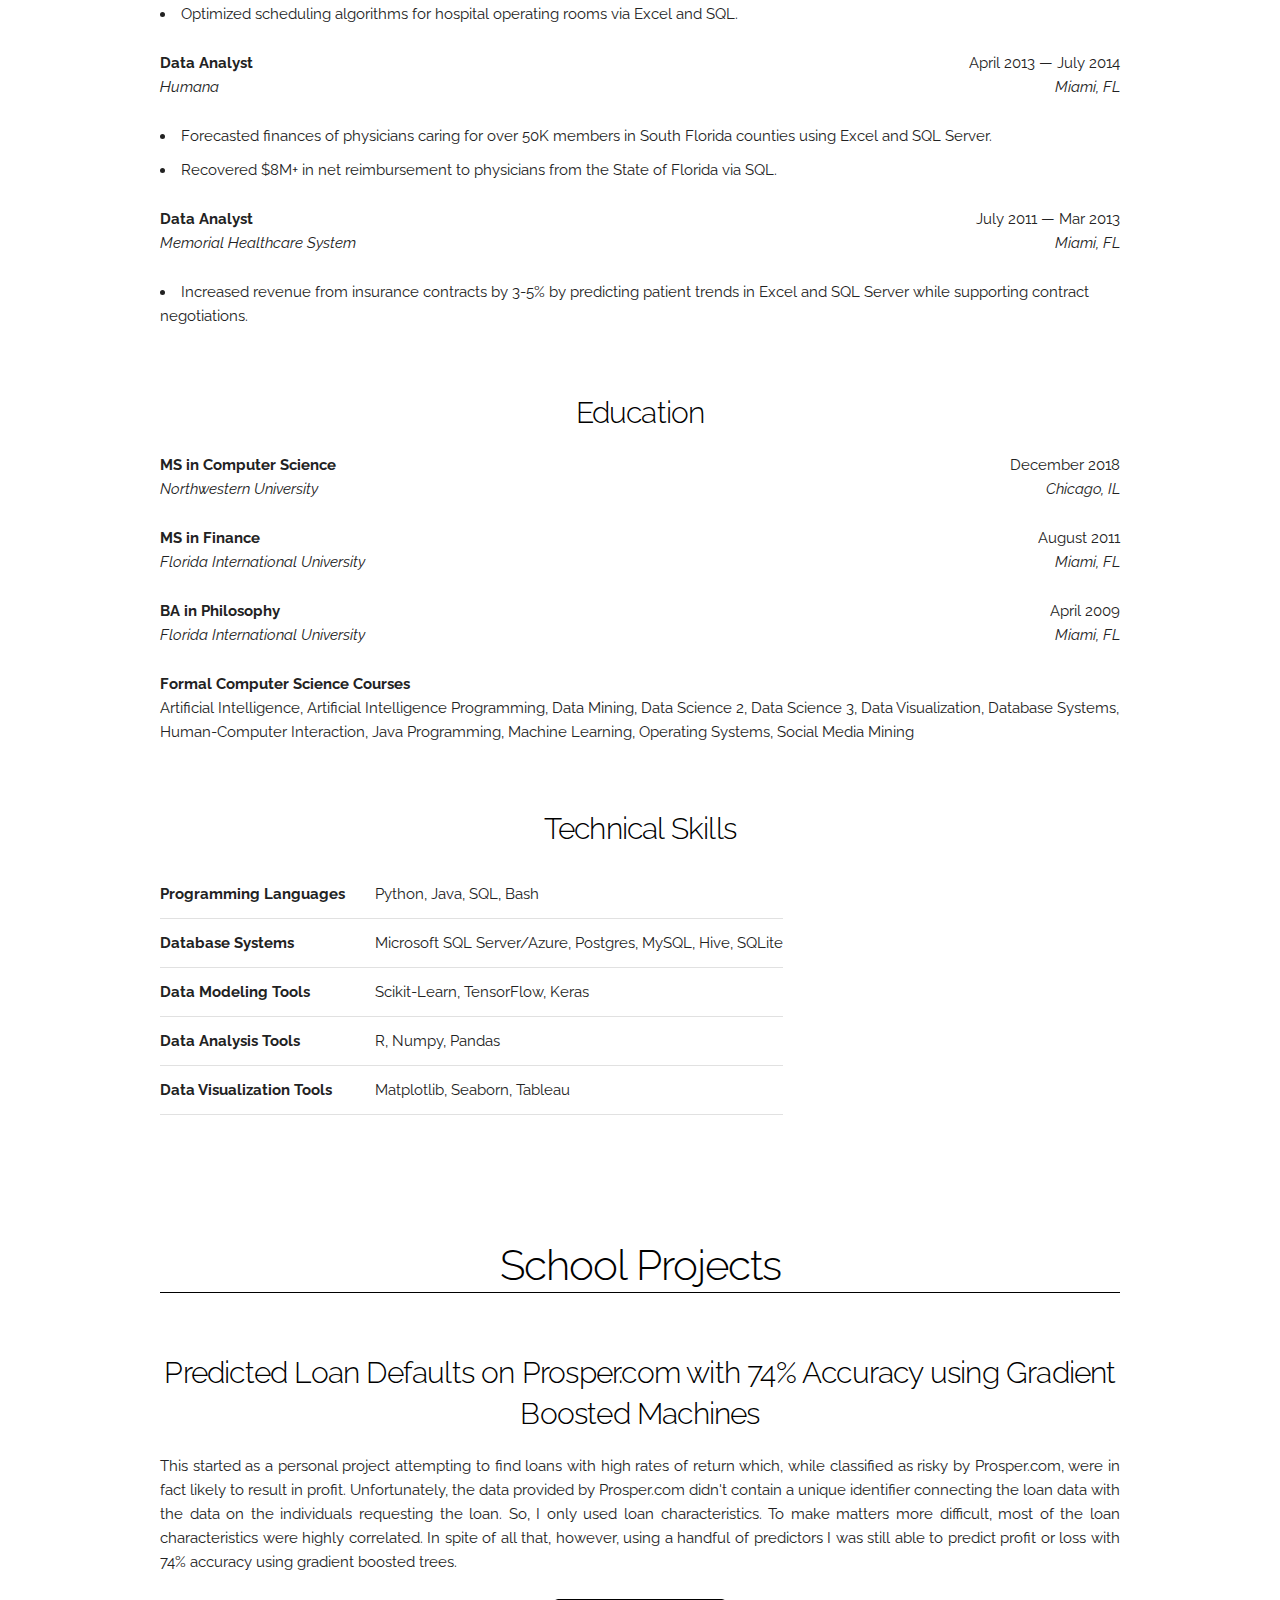
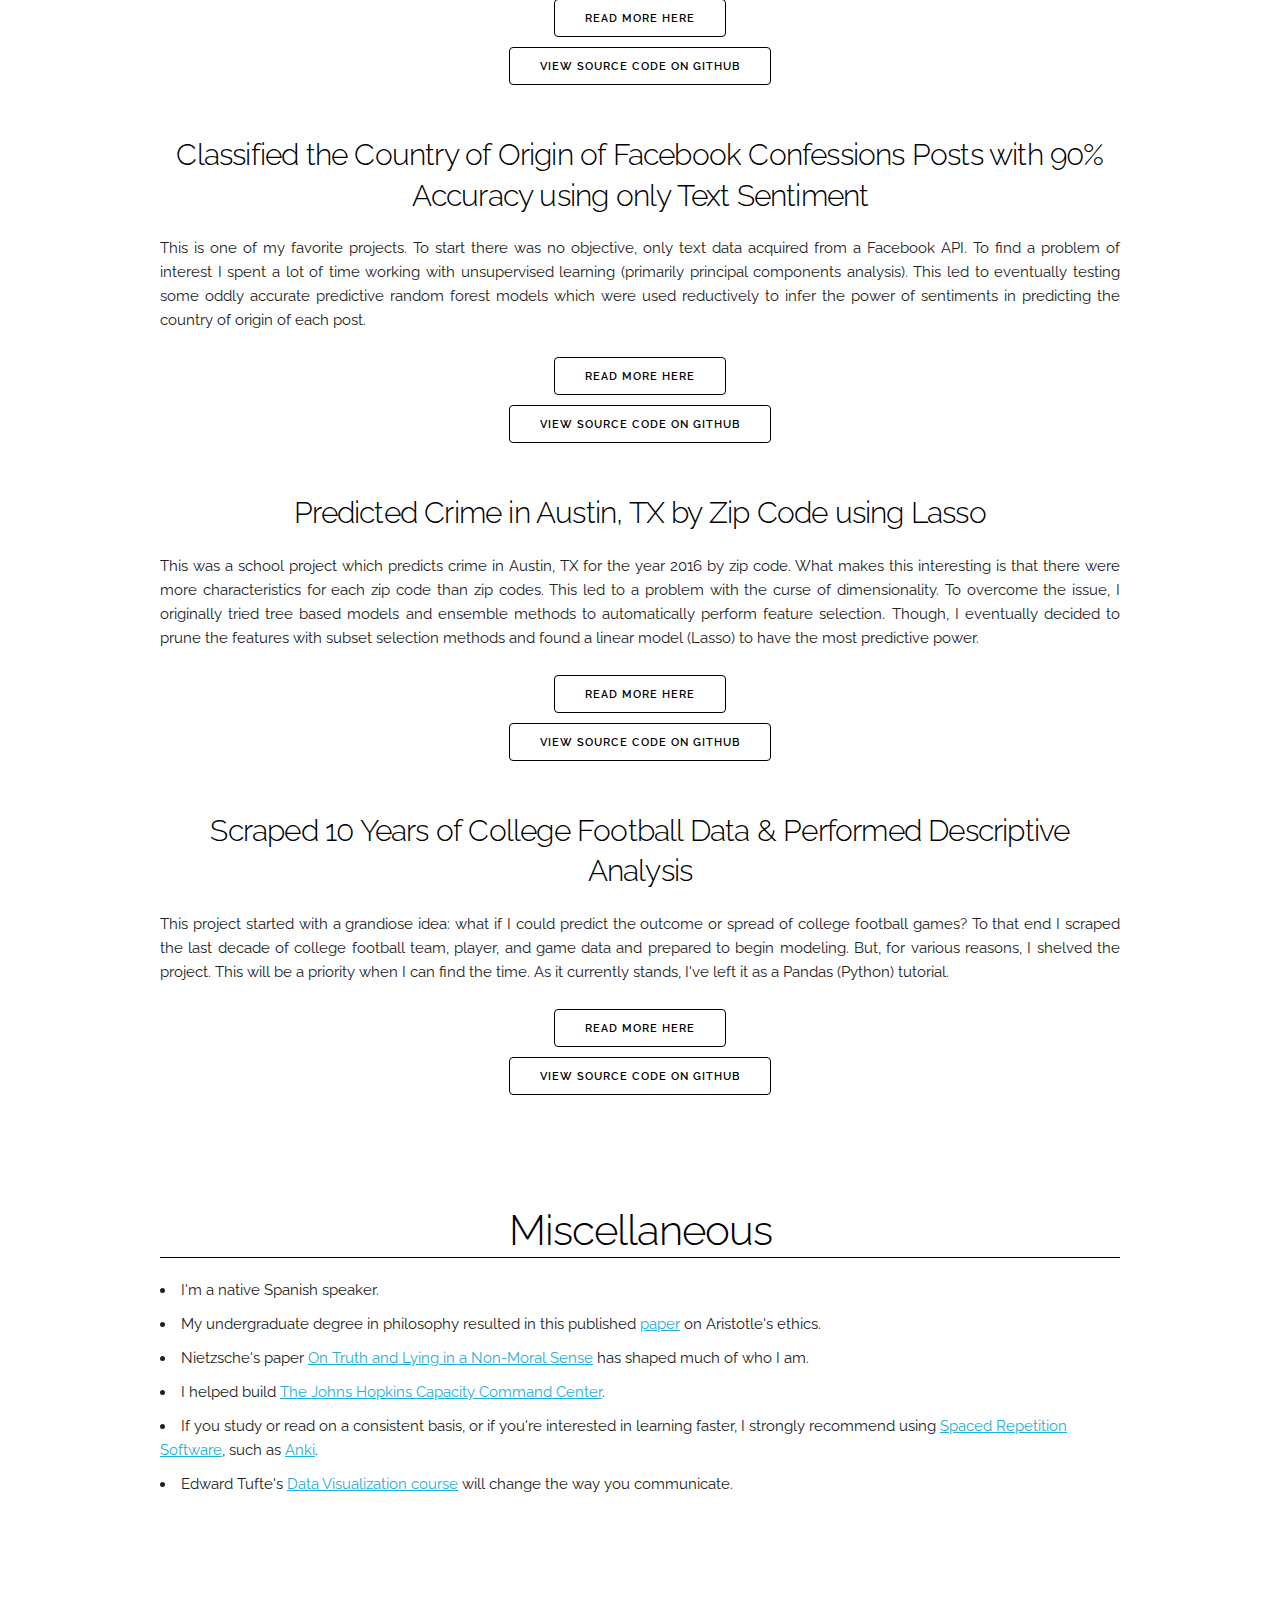
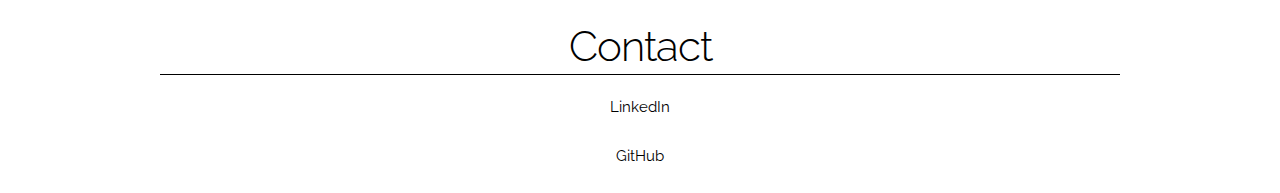
==== commit 8c6e132a: "minor content changes" ====
--- a/index.html
+++ b/index.html
@@ -95,14 +95,14 @@
                        not good with data or engineering. It's precisely because I'm good at those things (and a few others) that I can say I'm a generalist.
                        Rather it's that my mind is drawn to "putting it all together." That is, I love data and engineering,
                        but I also love people, strategy, and implementing strategy. So, maybe it's best said that I'm a philosopher at heart,
-                       data scientist by training, and consultant by experience...
+                       data scientist by training, and consultant by experience.
                     </p>
 
                     <p class="justify">
-                      <strong>What am I doing now?</strong> I'm a data science manager at Gap Inc., though most of my focus is on engineering work
-                      (i.e. data engineering) in service of data science. In a previous life I was a
+                      <strong>What am I doing now?</strong> I'm a data science manager at Gap, though most of my focus is on engineering work
+                      in service of data science (i.e. data engineering). In a previous life I was a
                       consultant improving hospitals by applying statistics to data throughout the US, Canada, and Mexico.
-                      Between my time as a consultant and a data science manager, I attended Northwestern University for computer science
+                      Between my time as a consultant and data science manager, I attended Northwestern University for computer science
                       where I spent most of my time studying machine learning. That said, I also have a degree in philosophy
                       and can hands down say that reading the likes of Plato, Aristotle, Hobbes, and Nietzsche was the best investment
                       I've ever made.
@@ -331,16 +331,24 @@
                 <table>
                     <tbody>
                         <tr>
-                            <td><b>Languages</b></td>
-                            <td>Python, Java, SQL, R, Bash</td>
+                            <td><b>Programming Languages</b></td>
+                            <td>Python, Java, SQL, Bash</td>
                         </tr>
                         <tr>
                             <td><b>Database Systems</b></td>
                             <td>Microsoft SQL Server/Azure, Postgres, MySQL, Hive, SQLite</td>
                         </tr>
                         <tr>
+                            <td><b>Data Modeling Tools</b></td>
+                            <td>Scikit-Learn, TensorFlow, Keras</td>
+                        </tr>
+                        <tr>
                             <td><b>Data Analysis Tools</b></td>
-                            <td>Numpy, Pandas, Scikit-Learn, Matplotlib, TensorFlow, Keras, Tableau</td>
+                            <td>R, Numpy, Pandas</td>
+                        </tr>
+                        <tr>
+                            <td><b>Data Visualization Tools</b></td>
+                            <td>Matplotlib, Seaborn, Tableau</td>
                         </tr>
                     </tbody>
                 </table>
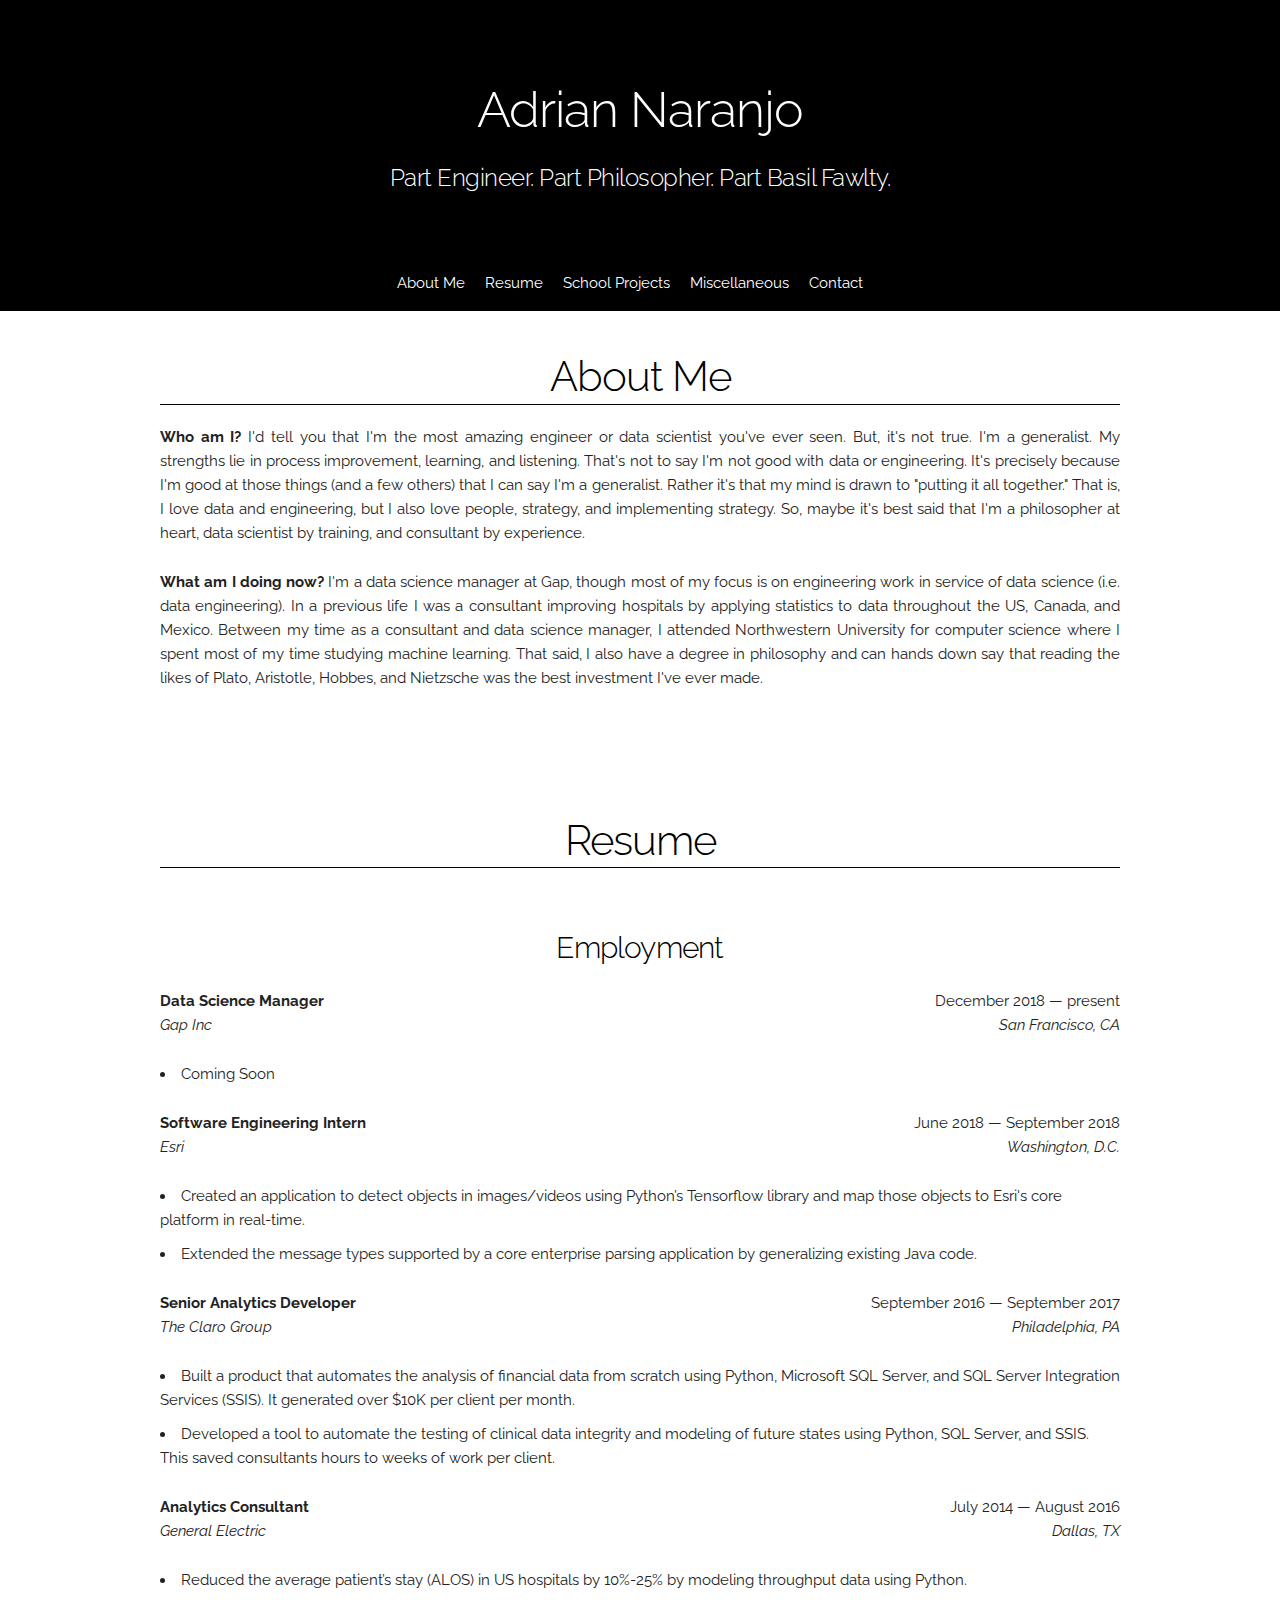
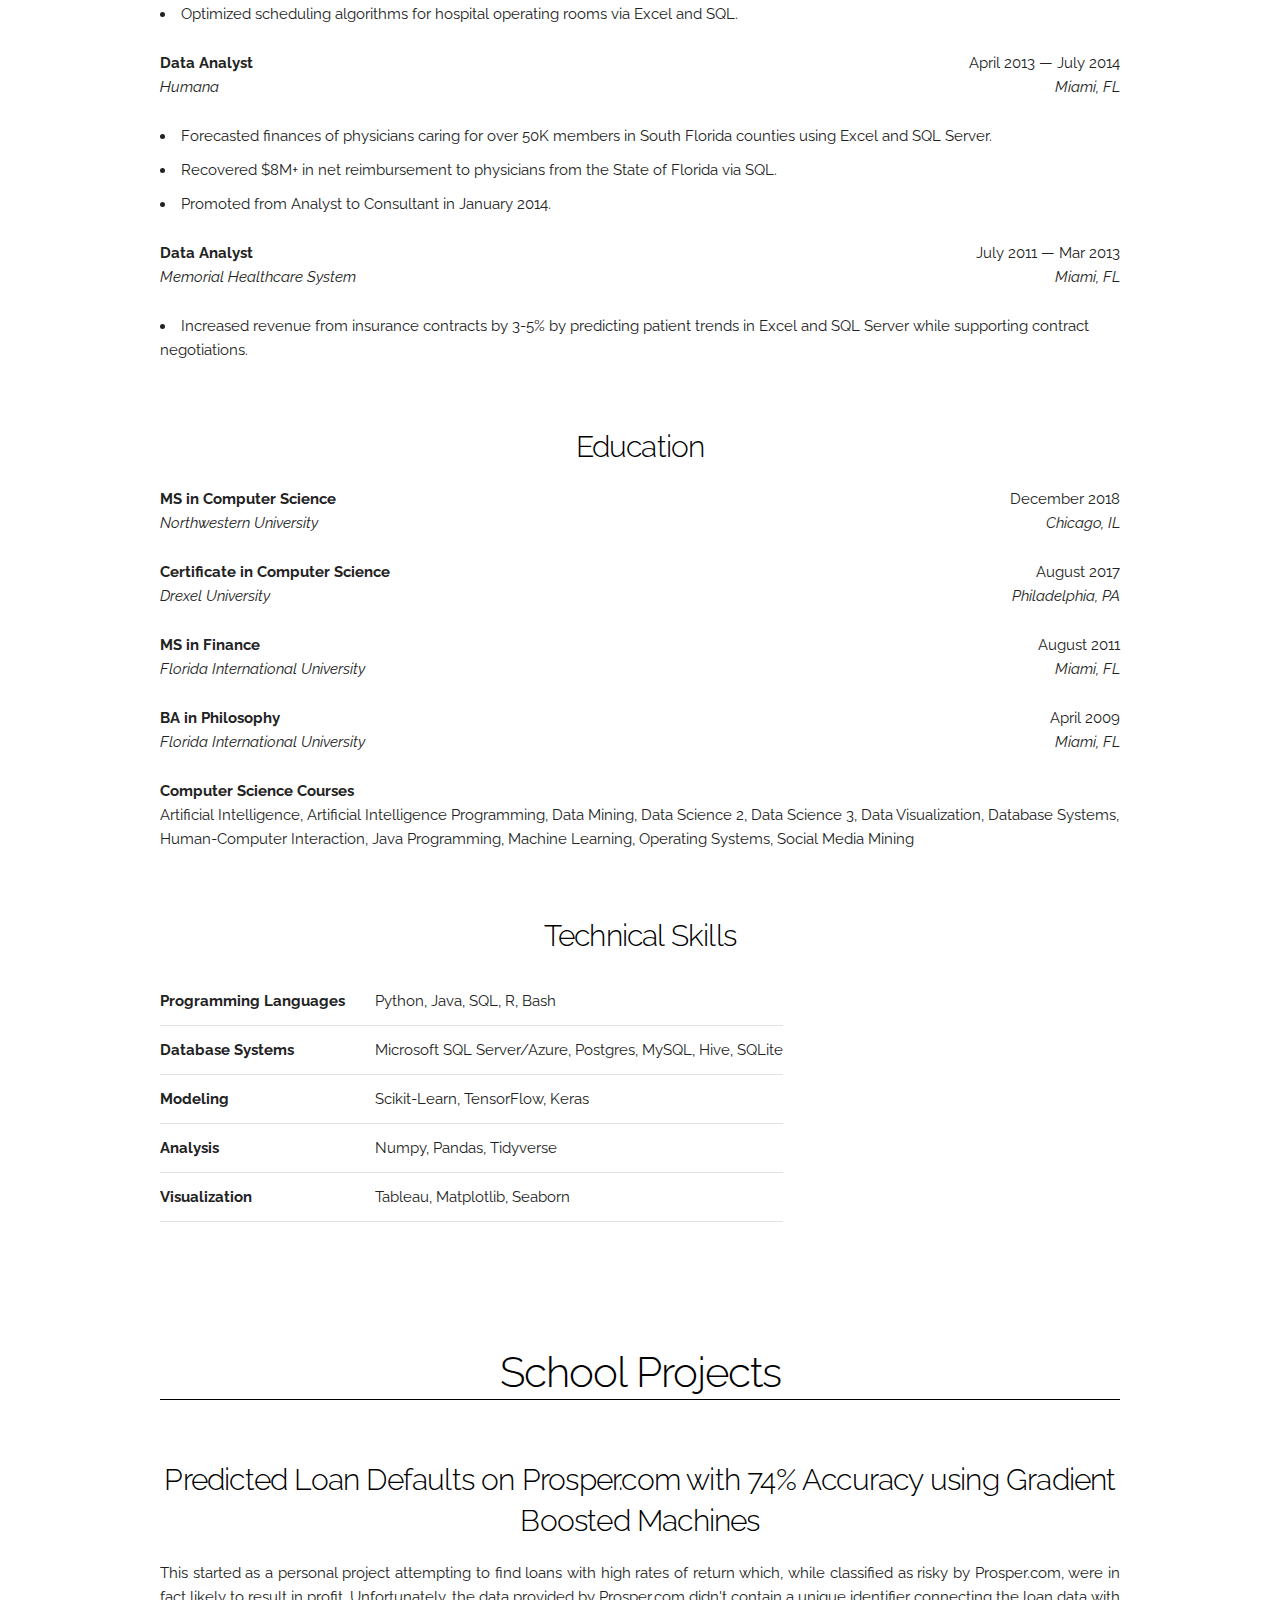
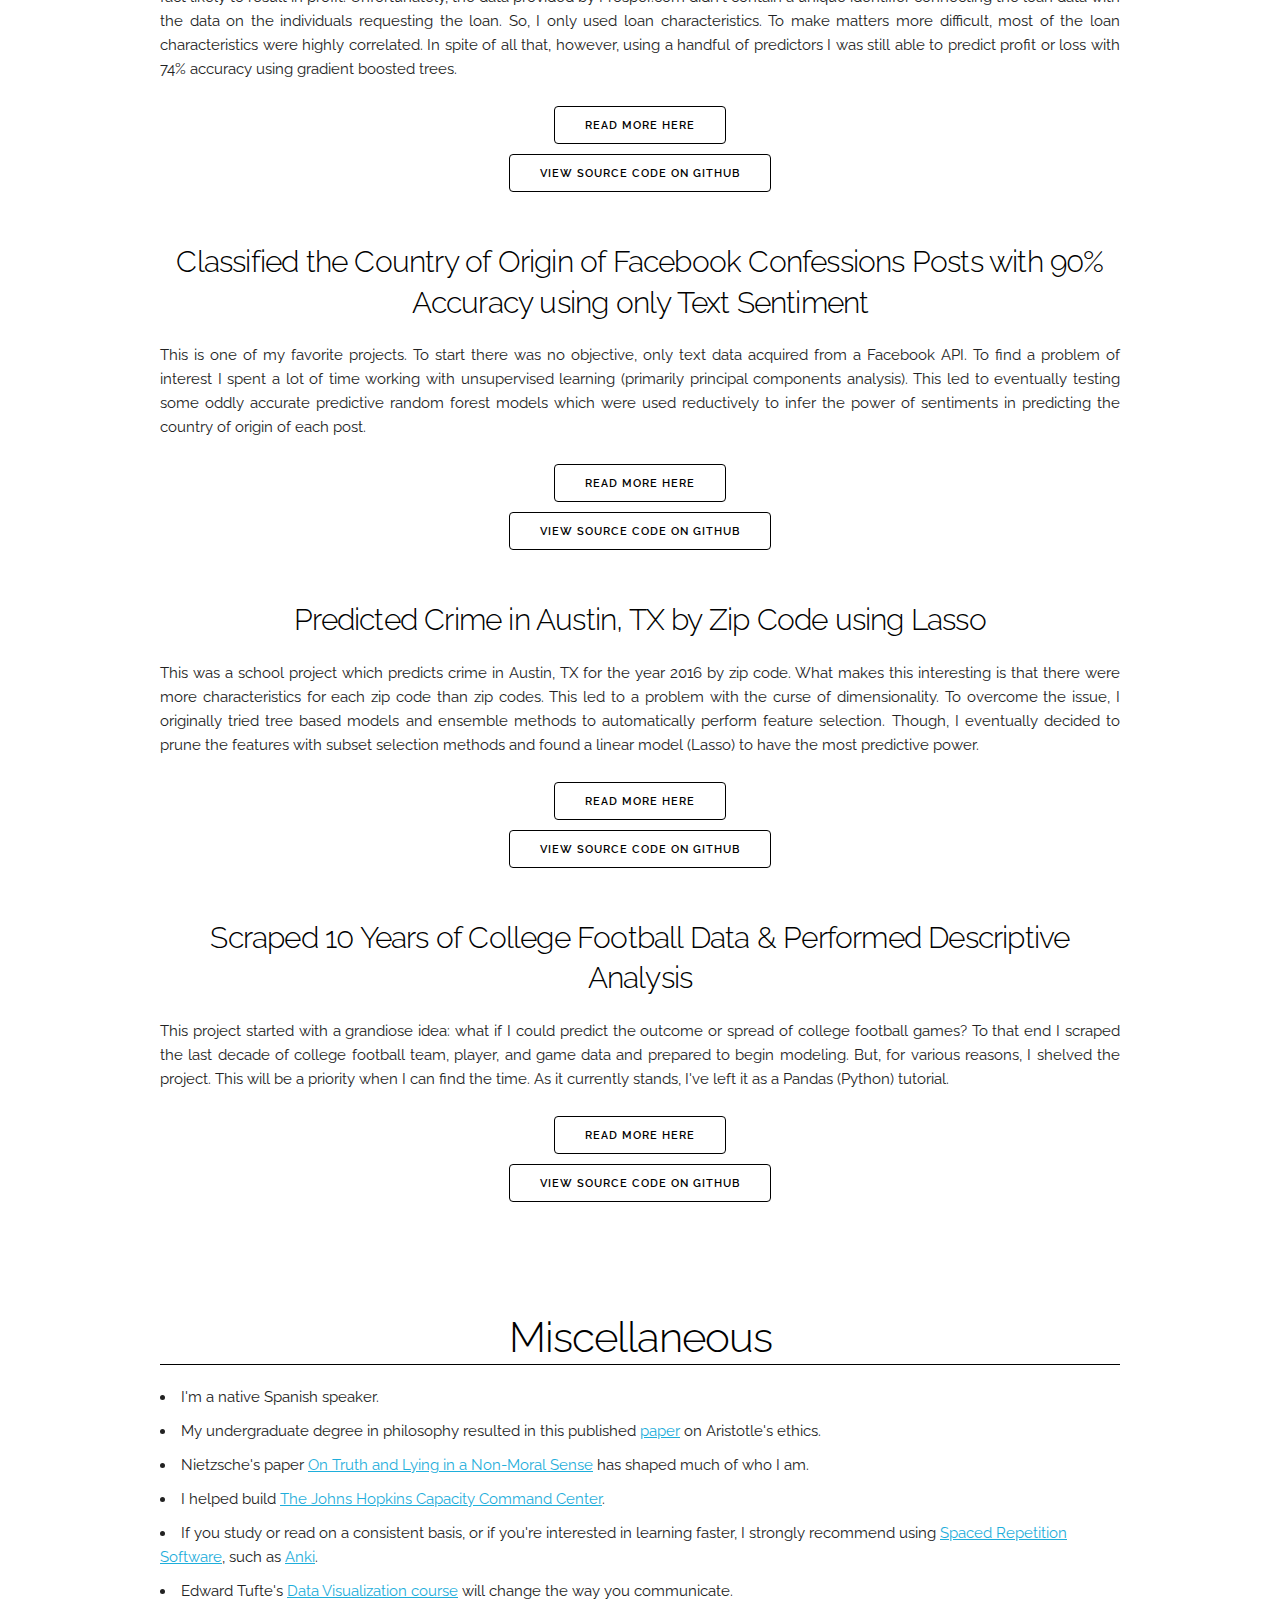
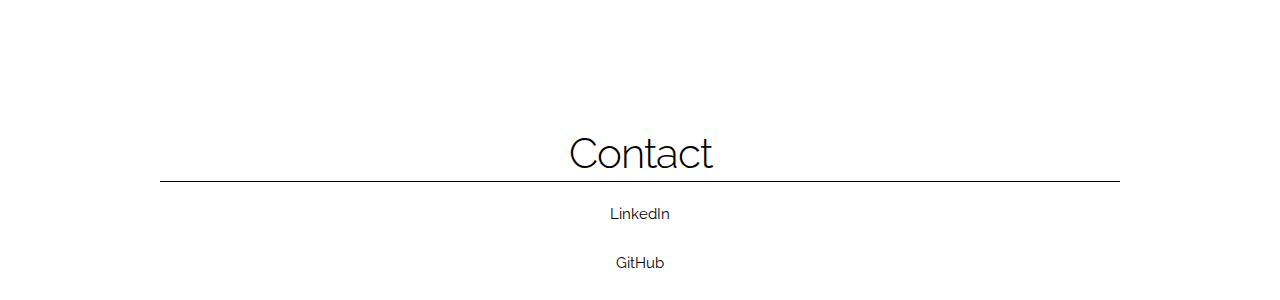
==== commit 00e3cee5: "minor changes" ====
--- a/index.html
+++ b/index.html
@@ -43,7 +43,7 @@
                     <a class="navbar-link" href="#content-resume"><p class="text-center">Resume</p></a>
                 </div>
                 <div class="two columns">
-                    <a class="navbar-link" href="#content-projects"><p class="text-center">Projects</p></a>
+                    <a class="navbar-link" href="#content-projects"><p class="text-center">School Projects</p></a>
                 </div>
                 <div class="two columns">
                     <a class="navbar-link" href="#content-miscellaneous"><p class="text-center">Miscellaneous</p></a>
@@ -238,6 +238,7 @@
                         <ul style="list-style-type:disc">
                             <li>Forecasted finances of physicians caring for over 50K members in South Florida counties using Excel and SQL Server.</li>
                             <li>Recovered $8M+ in net reimbursement to physicians from the State of Florida via SQL.</li>
+                            <li>Promoted from Analyst to Consultant in January 2014.</li>
                         </ul>
                     </div>
                 </div>
@@ -288,6 +289,17 @@
                 <div class="row">
                     <div class="twelve columns">
                         <p>
+                            <strong>Certificate in Computer Science</strong>
+                            <span class="u-pull-right">August 2017</span>
+                            <br>
+                            <span class="italic">Drexel University</span>
+                            <span class="italic u-pull-right">Philadelphia, PA</span>
+                        </p>
+                    </div>
+                </div>
+                <div class="row">
+                    <div class="twelve columns">
+                        <p>
                             <strong>MS in Finance</strong>
                             <span class="u-pull-right">August 2011</span>
                             <br>
@@ -309,7 +321,7 @@
                 </div>
                 <div class="row">
                     <div class="twelve columns">
-                        <strong>Formal Computer Science Courses</strong>
+                        <strong>Computer Science Courses</strong>
                         <br>
                         <ul>
                           Artificial Intelligence, Artificial Intelligence Programming, Data Mining, Data Science 2,
@@ -332,23 +344,23 @@
                     <tbody>
                         <tr>
                             <td><b>Programming Languages</b></td>
-                            <td>Python, Java, SQL, Bash</td>
+                            <td>Python, Java, SQL, R, Bash</td>
                         </tr>
                         <tr>
                             <td><b>Database Systems</b></td>
                             <td>Microsoft SQL Server/Azure, Postgres, MySQL, Hive, SQLite</td>
                         </tr>
                         <tr>
-                            <td><b>Data Modeling Tools</b></td>
+                            <td><b>Modeling</b></td>
                             <td>Scikit-Learn, TensorFlow, Keras</td>
                         </tr>
                         <tr>
-                            <td><b>Data Analysis Tools</b></td>
-                            <td>R, Numpy, Pandas</td>
+                            <td><b>Analysis</b></td>
+                            <td>Numpy, Pandas, Tidyverse</td>
                         </tr>
                         <tr>
-                            <td><b>Data Visualization Tools</b></td>
-                            <td>Matplotlib, Seaborn, Tableau</td>
+                            <td><b>Visualization</b></td>
+                            <td>Tableau, Matplotlib, Seaborn</td>
                         </tr>
                     </tbody>
                 </table>
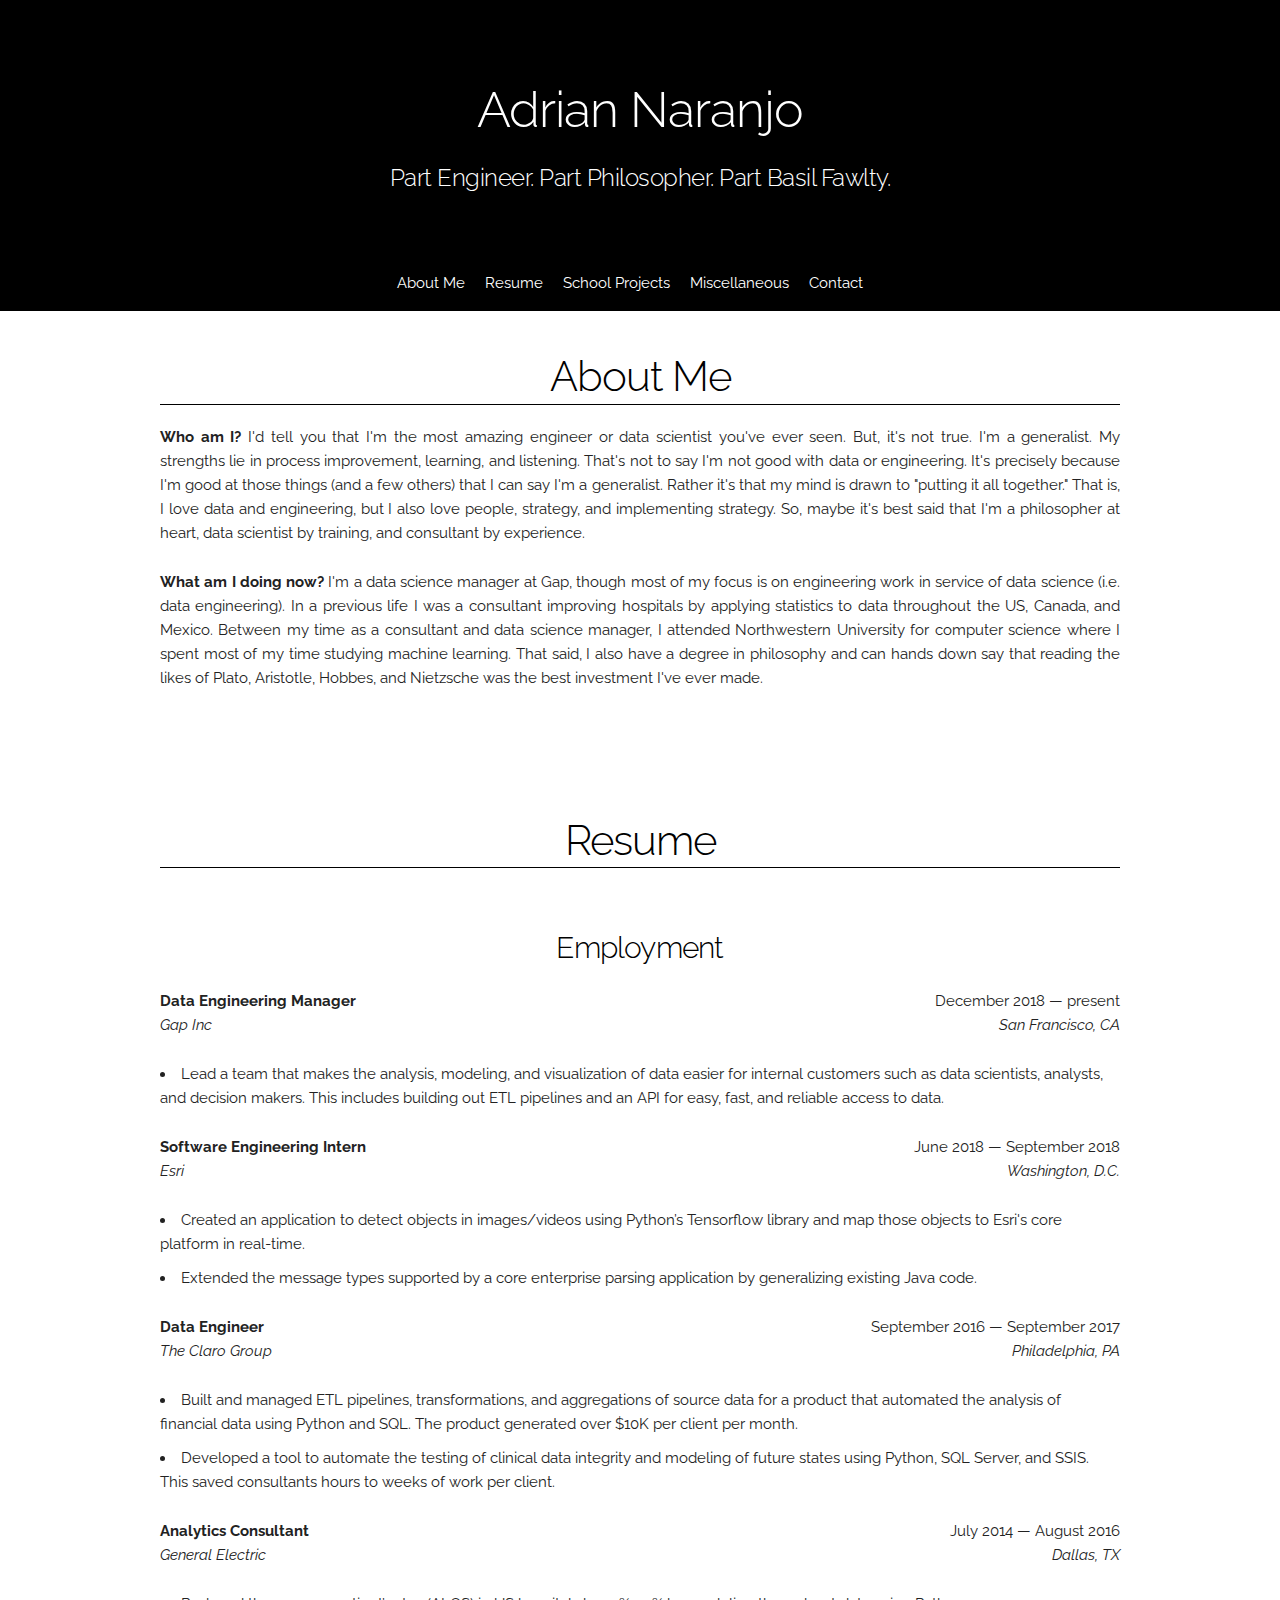
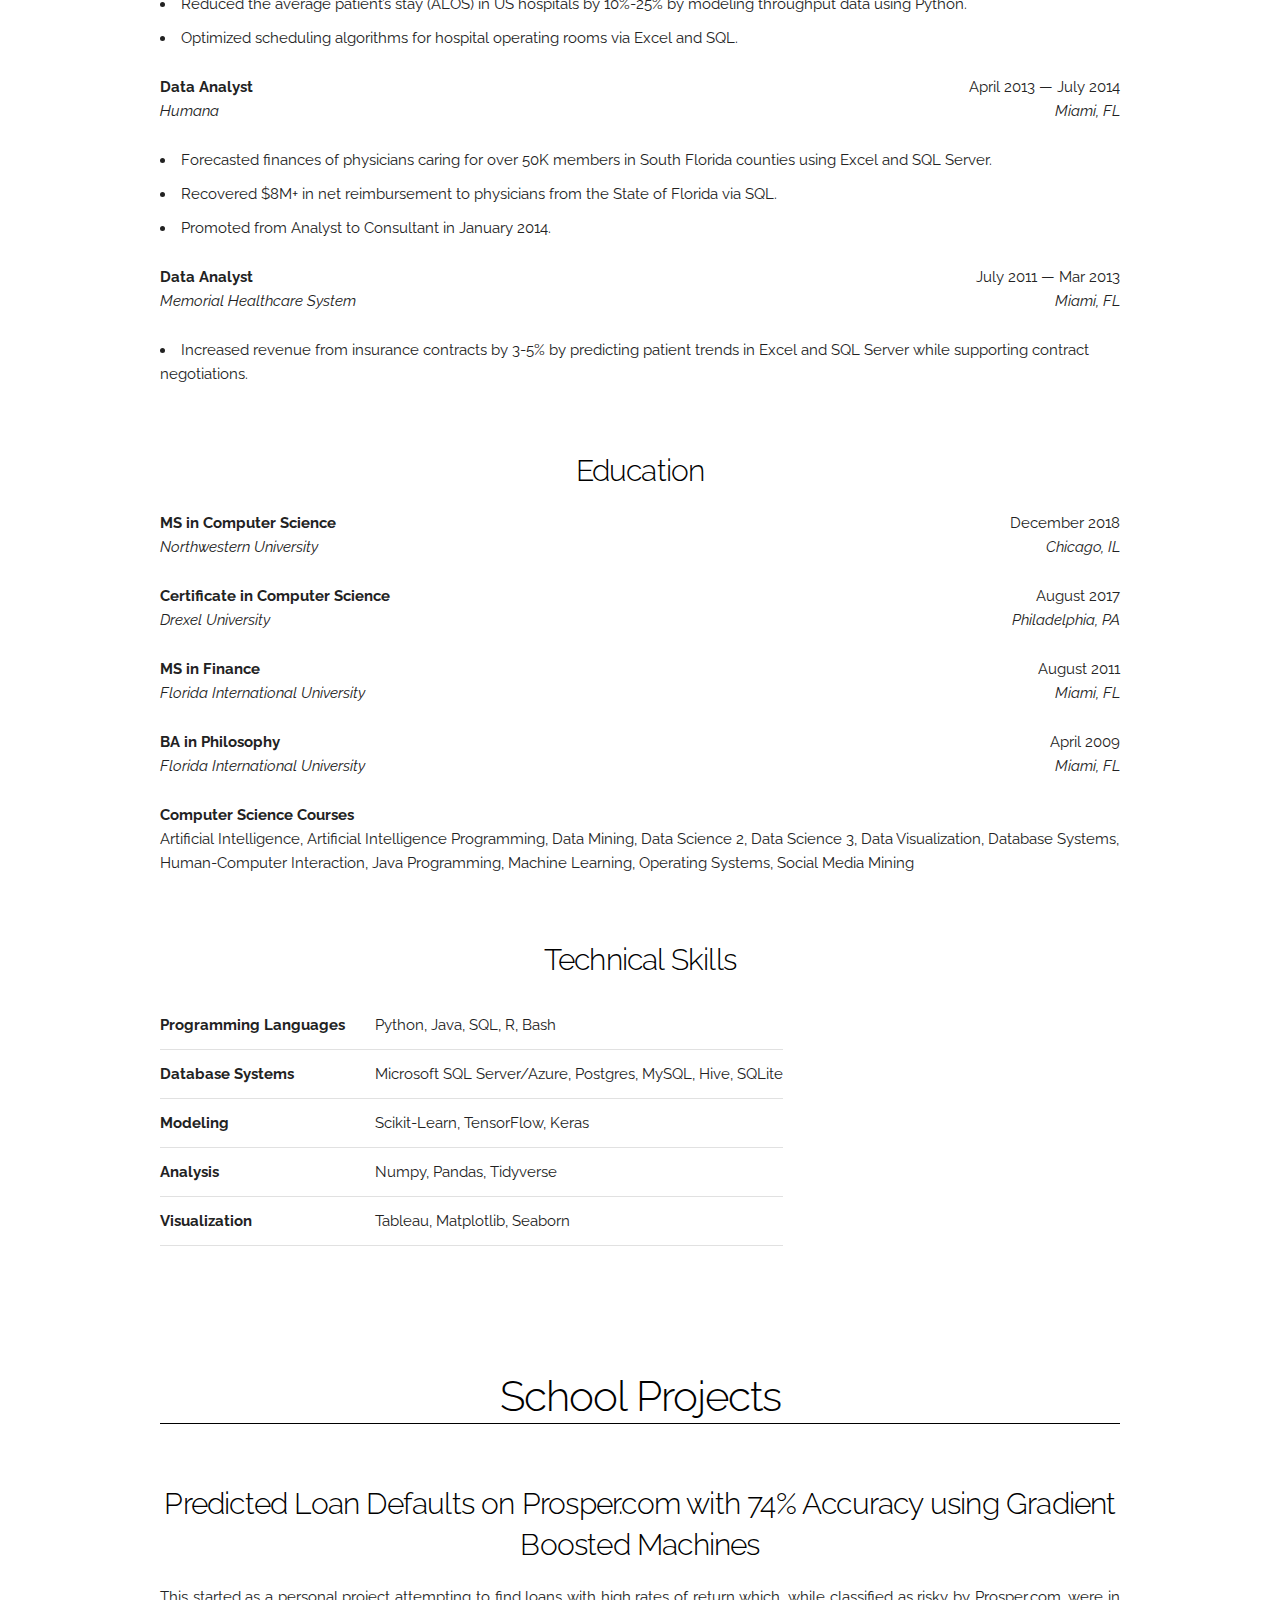
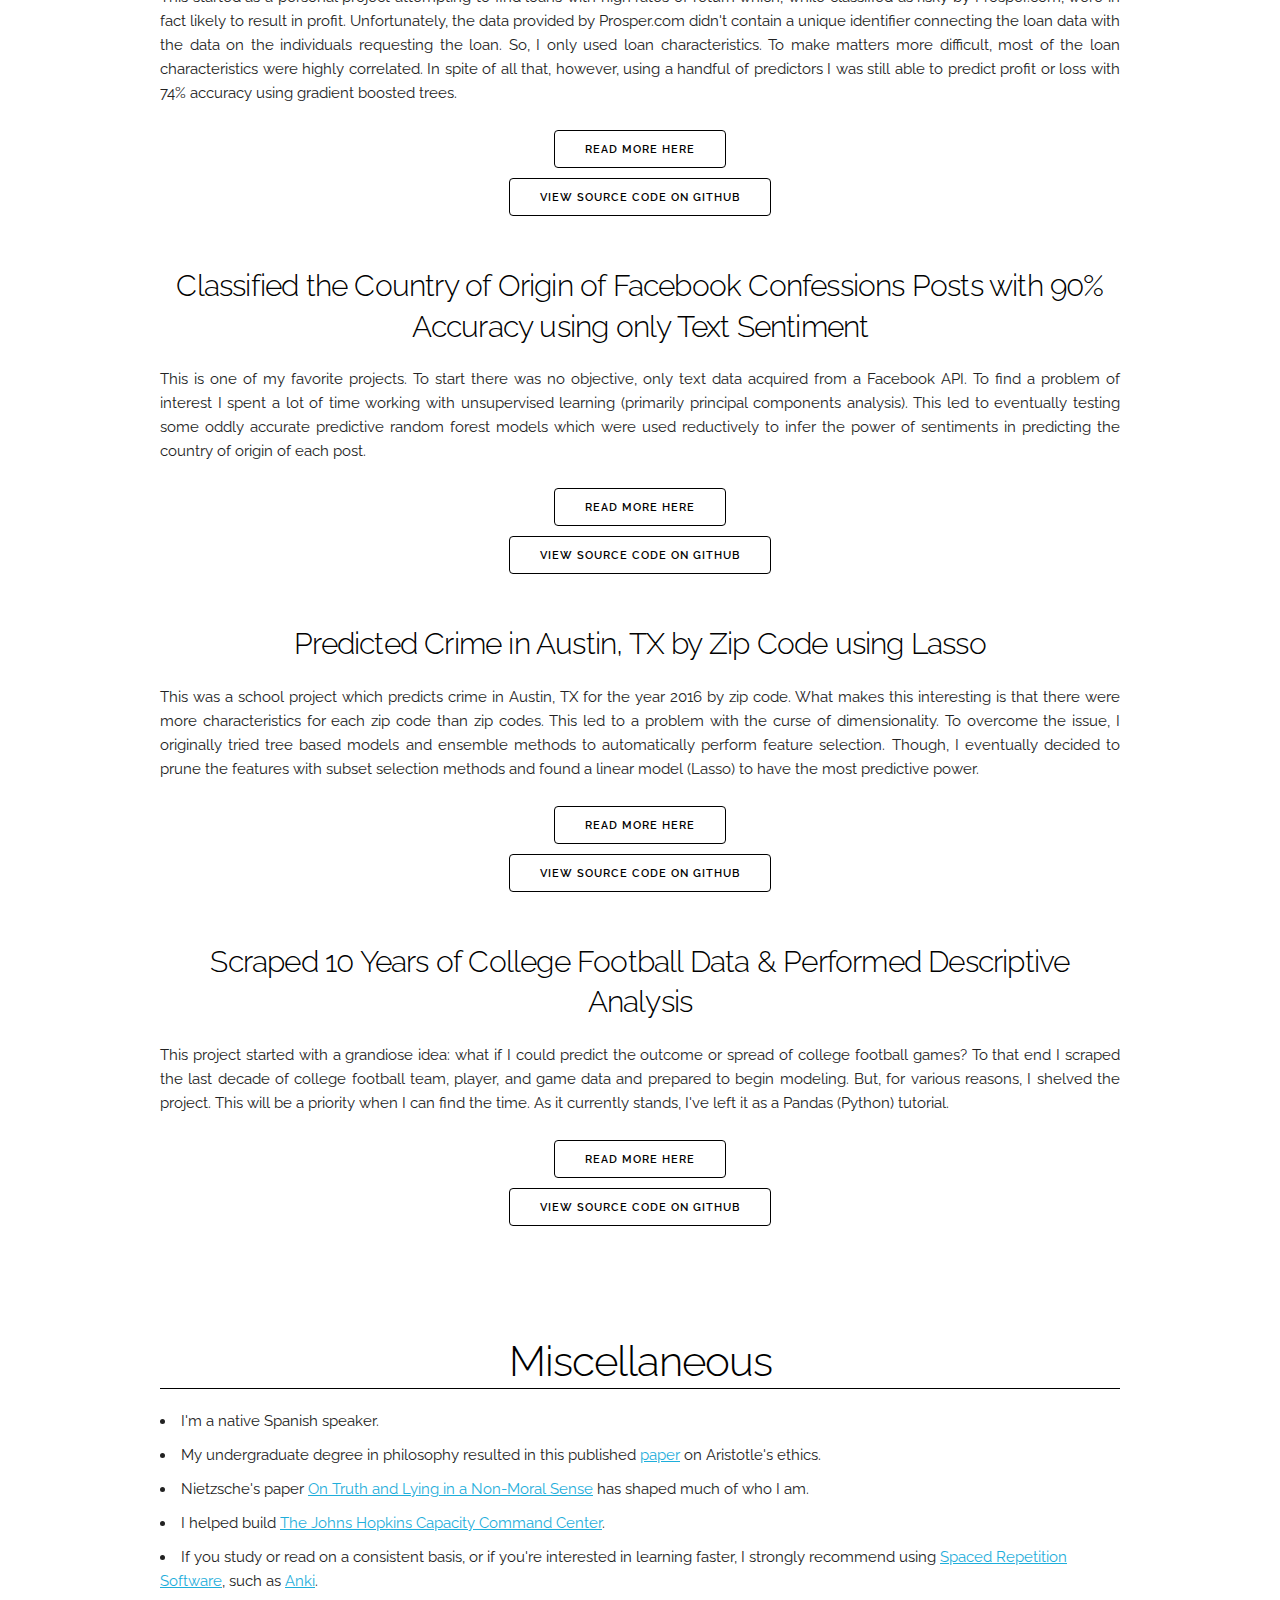
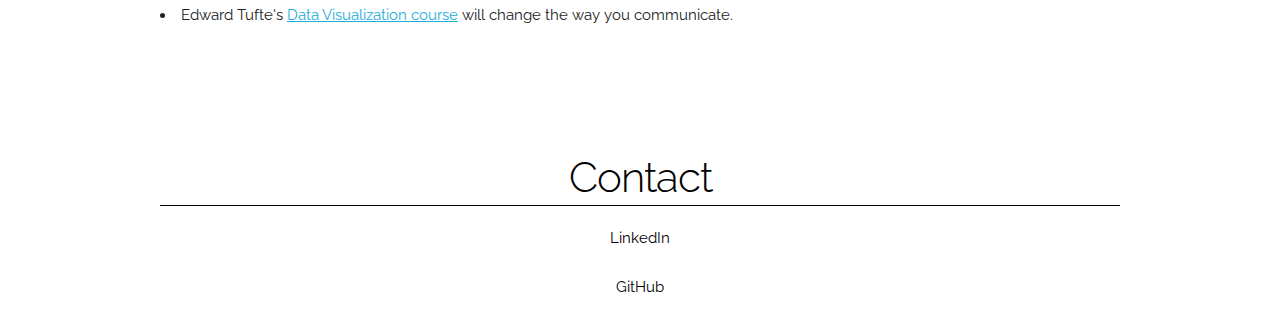
==== commit d2bac5da: "changed content" ====
--- a/index.html
+++ b/index.html
@@ -134,7 +134,7 @@
                 <div class="row">
                     <div class="twelve columns">
                         <p>
-                            <strong>Data Science Manager</strong>
+                            <strong>Data Engineering Manager</strong>
                             <span class="u-pull-right">December 2018 &mdash; present</span>
                             <br>
                             <span class="italic">Gap Inc</span>
@@ -145,7 +145,9 @@
                 <div class="row">
                     <div class="twelve columns">
                         <ul style="list-style-type:disc">
-                            <li>Coming Soon</li>
+                            <li>Lead a team that makes the analysis, modeling, and visualization of data easier
+                                for internal customers such as data scientists, analysts, and decision makers.
+                                This includes building out ETL pipelines and an API for easy, fast, and reliable access to data.</li>
                         </ul>
                     </div>
                 </div>
@@ -179,7 +181,7 @@
                 <div class="row">
                     <div class="twelve columns">
                         <p>
-                            <strong>Senior Analytics Developer</strong>
+                            <strong>Data Engineer</strong>
                             <span class="u-pull-right">September 2016 &mdash; September 2017</span>
                             <br>
                             <span class="italic">The Claro Group</span>
@@ -190,8 +192,8 @@
                 <div class="row">
                     <div class="twelve columns">
                         <ul style="list-style-type:disc">
-                            <li>Built a product that automates the analysis of financial data from scratch using Python, Microsoft SQL Server, and
-                              SQL Server Integration Services (SSIS). It generated over $10K per client per month.</li>
+                            <li>Built and managed ETL pipelines, transformations, and aggregations of source data for a product that automated the
+                              analysis of financial data using Python and SQL. The product generated over $10K per client per month.</li>
                             <li>Developed a tool to automate the testing of clinical data integrity and modeling of future states using Python, SQL
                               Server, and SSIS. This saved consultants hours to weeks of work per client. </li>
                         </ul>
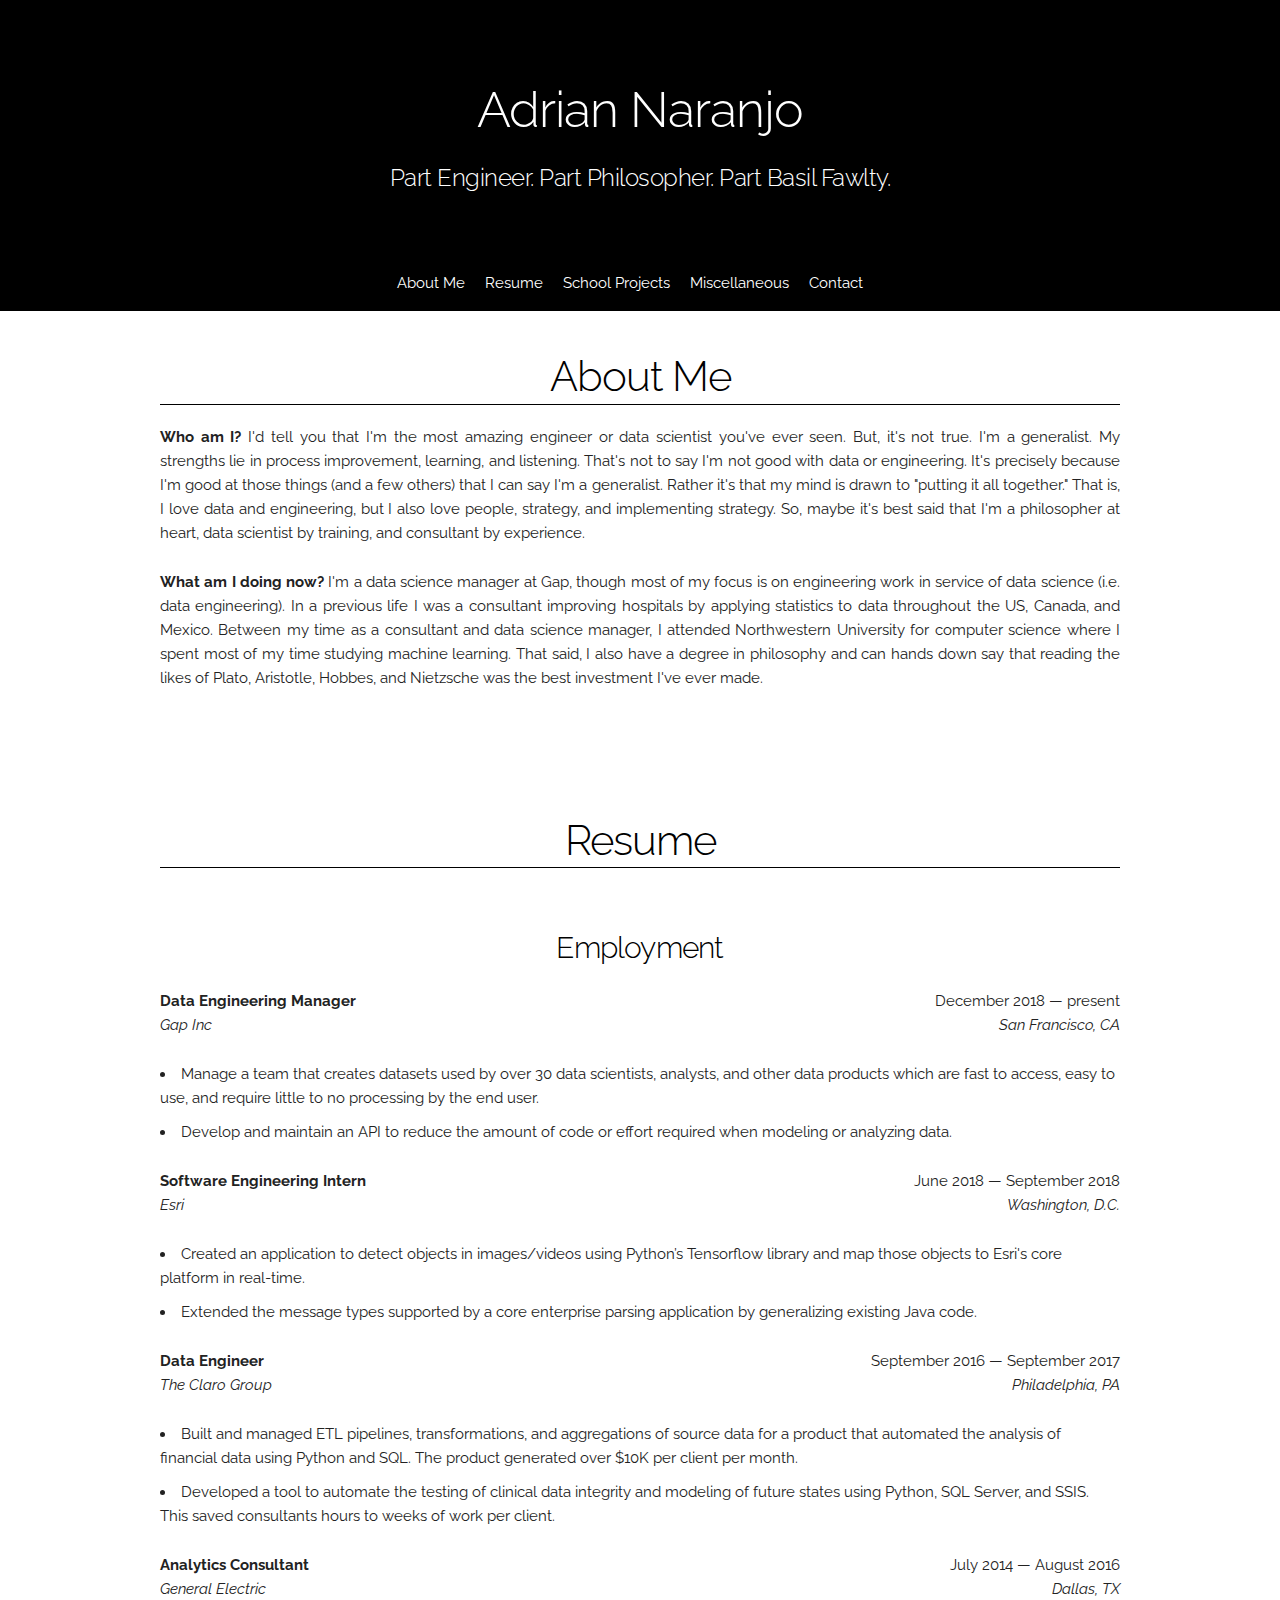
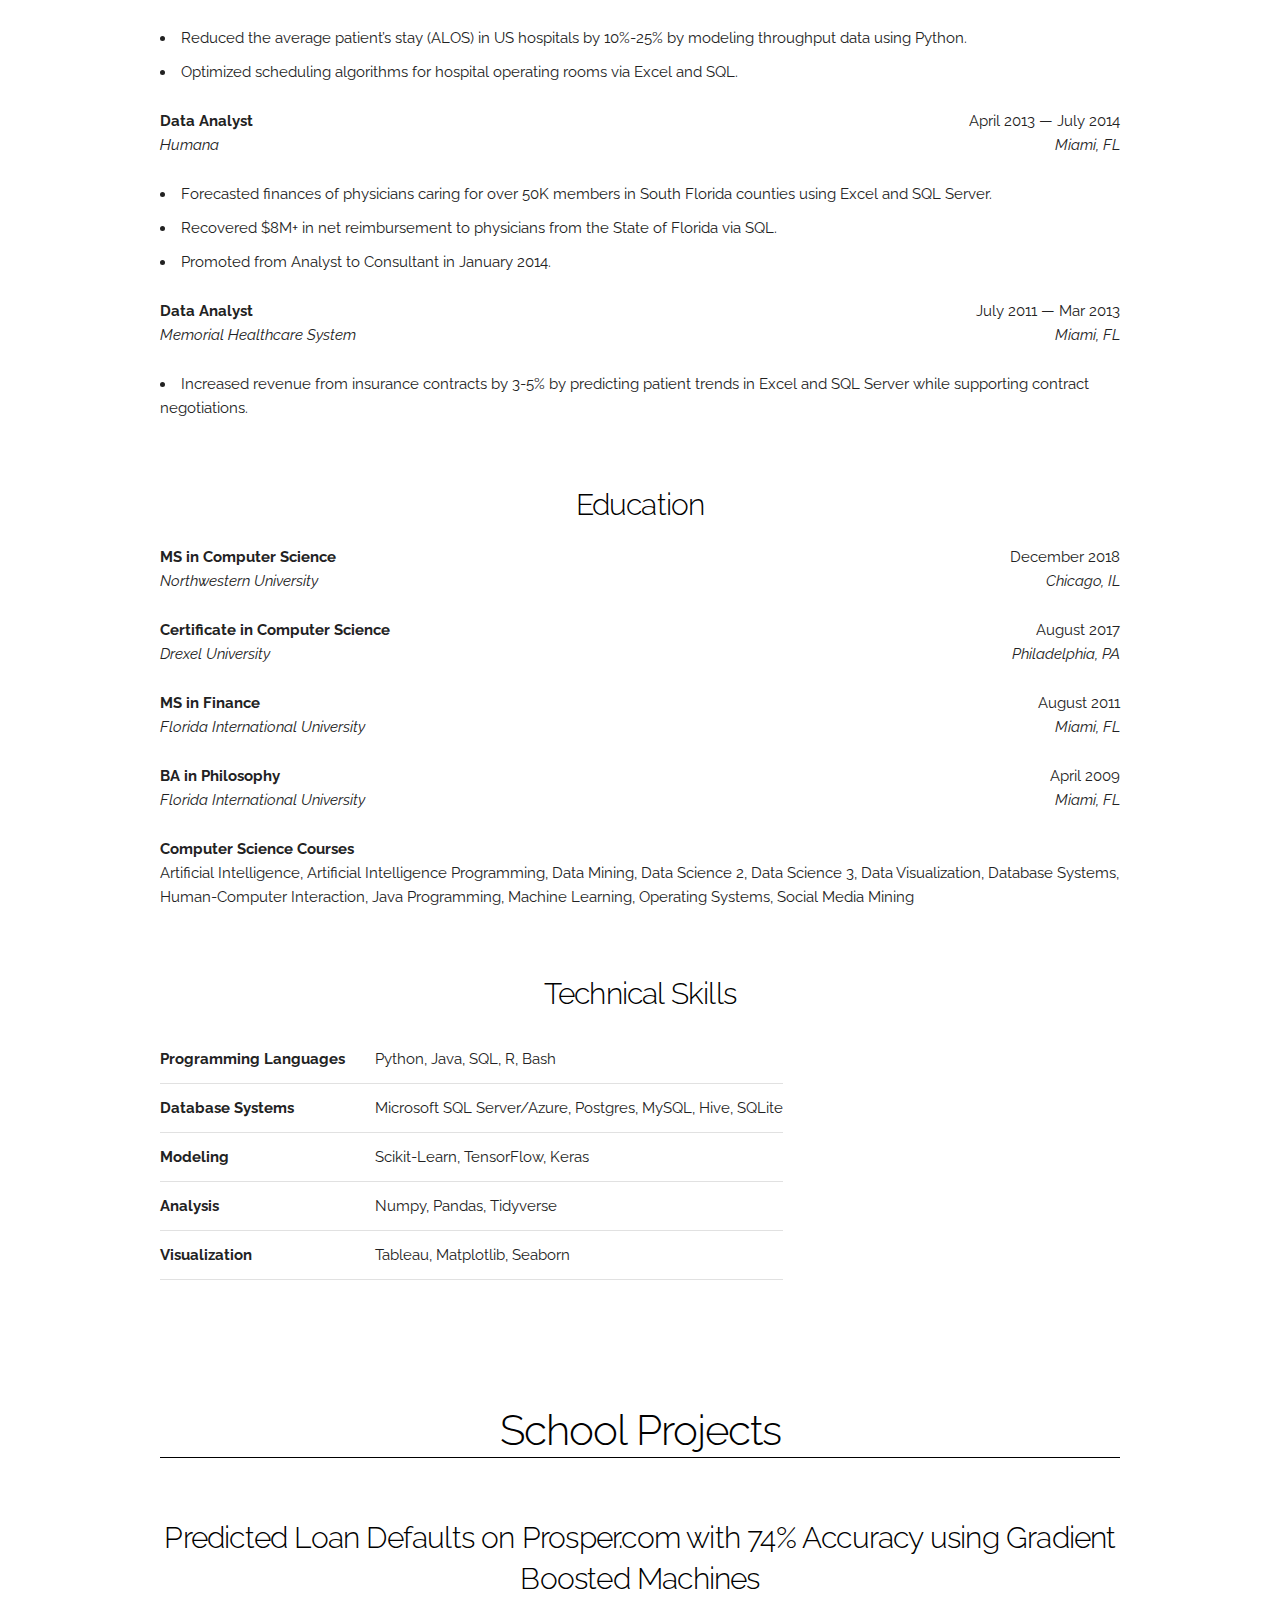
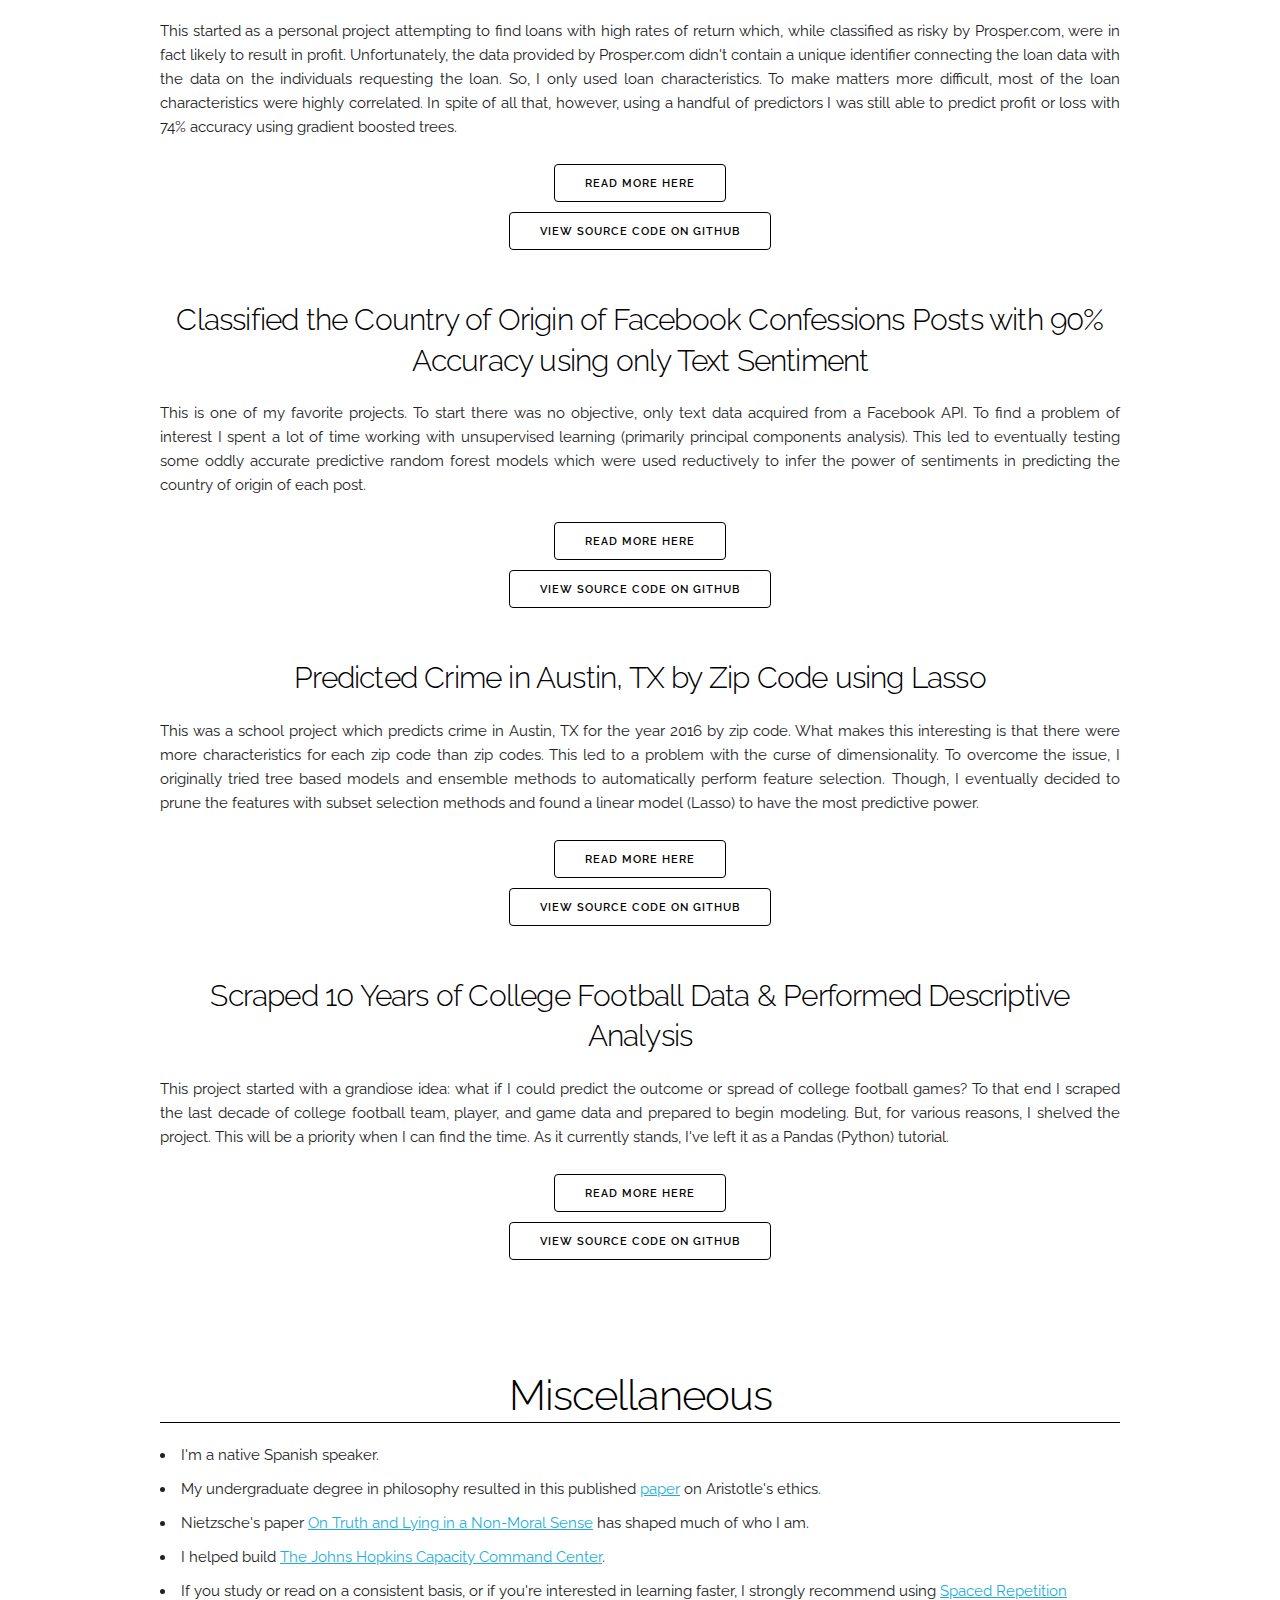
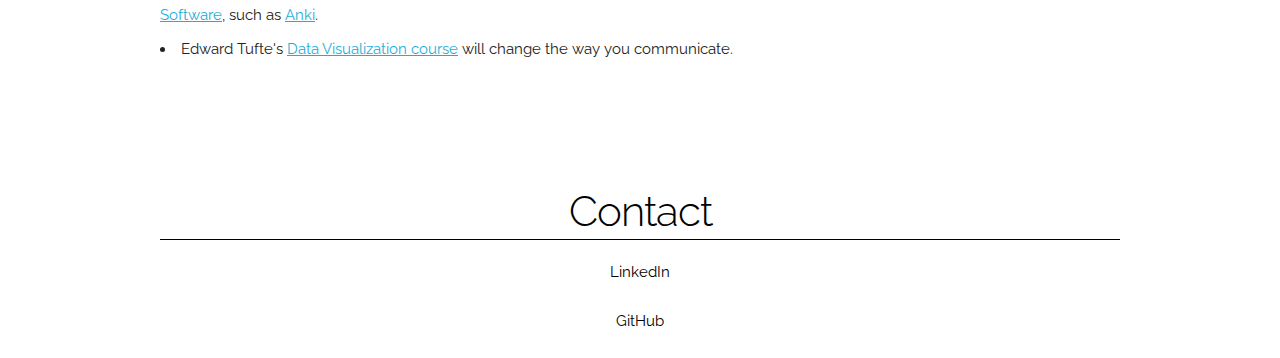
==== commit 5dab6259: "changed content" ====
--- a/index.html
+++ b/index.html
@@ -145,9 +145,9 @@
                 <div class="row">
                     <div class="twelve columns">
                         <ul style="list-style-type:disc">
-                            <li>Lead a team that makes the analysis, modeling, and visualization of data easier
-                                for internal customers such as data scientists, analysts, and decision makers.
-                                This includes building out ETL pipelines and an API for easy, fast, and reliable access to data.</li>
+                            <li>Manage a team that creates datasets used by over 30 data scientists, analysts, and other data products which are fast
+                              to access, easy to use, and require little to no processing by the end user.</li>
+                            <li>Develop and maintain an API to reduce the amount of code or effort required when modeling or analyzing data.</li>
                         </ul>
                     </div>
                 </div>
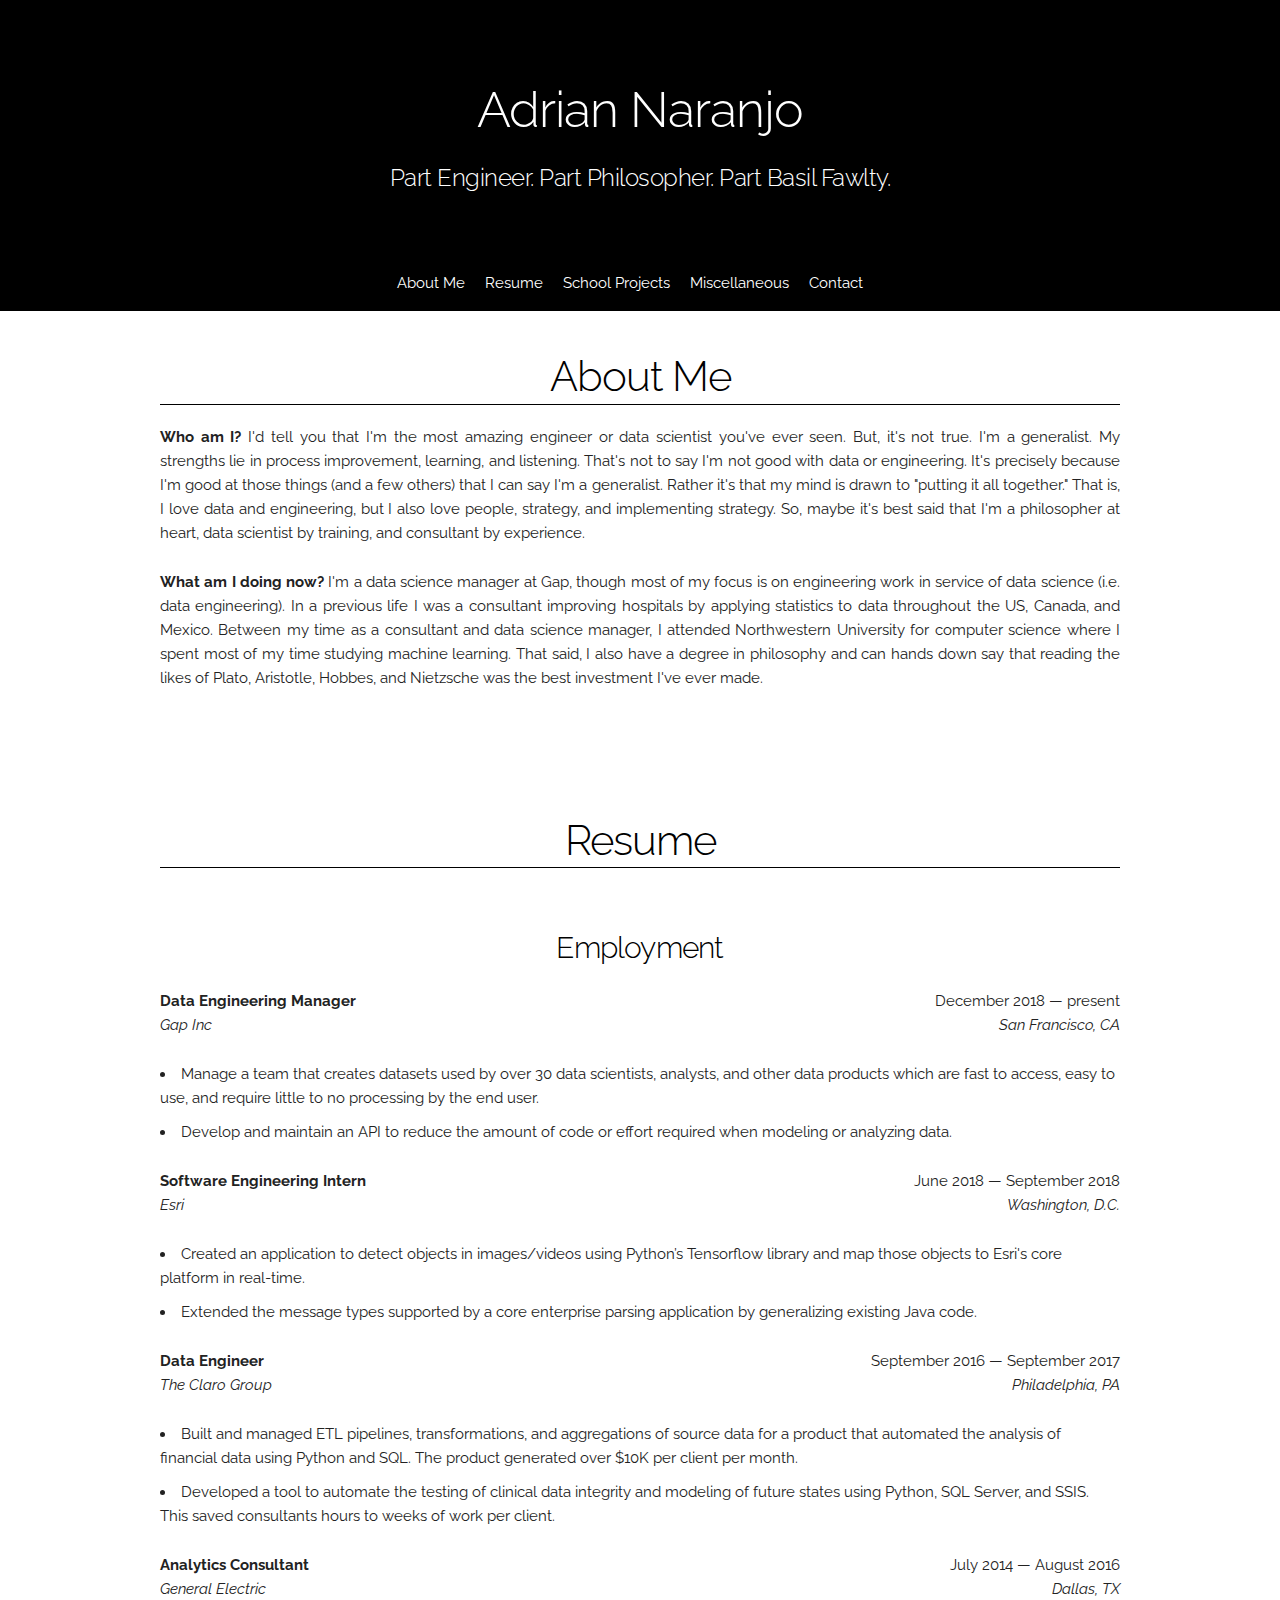
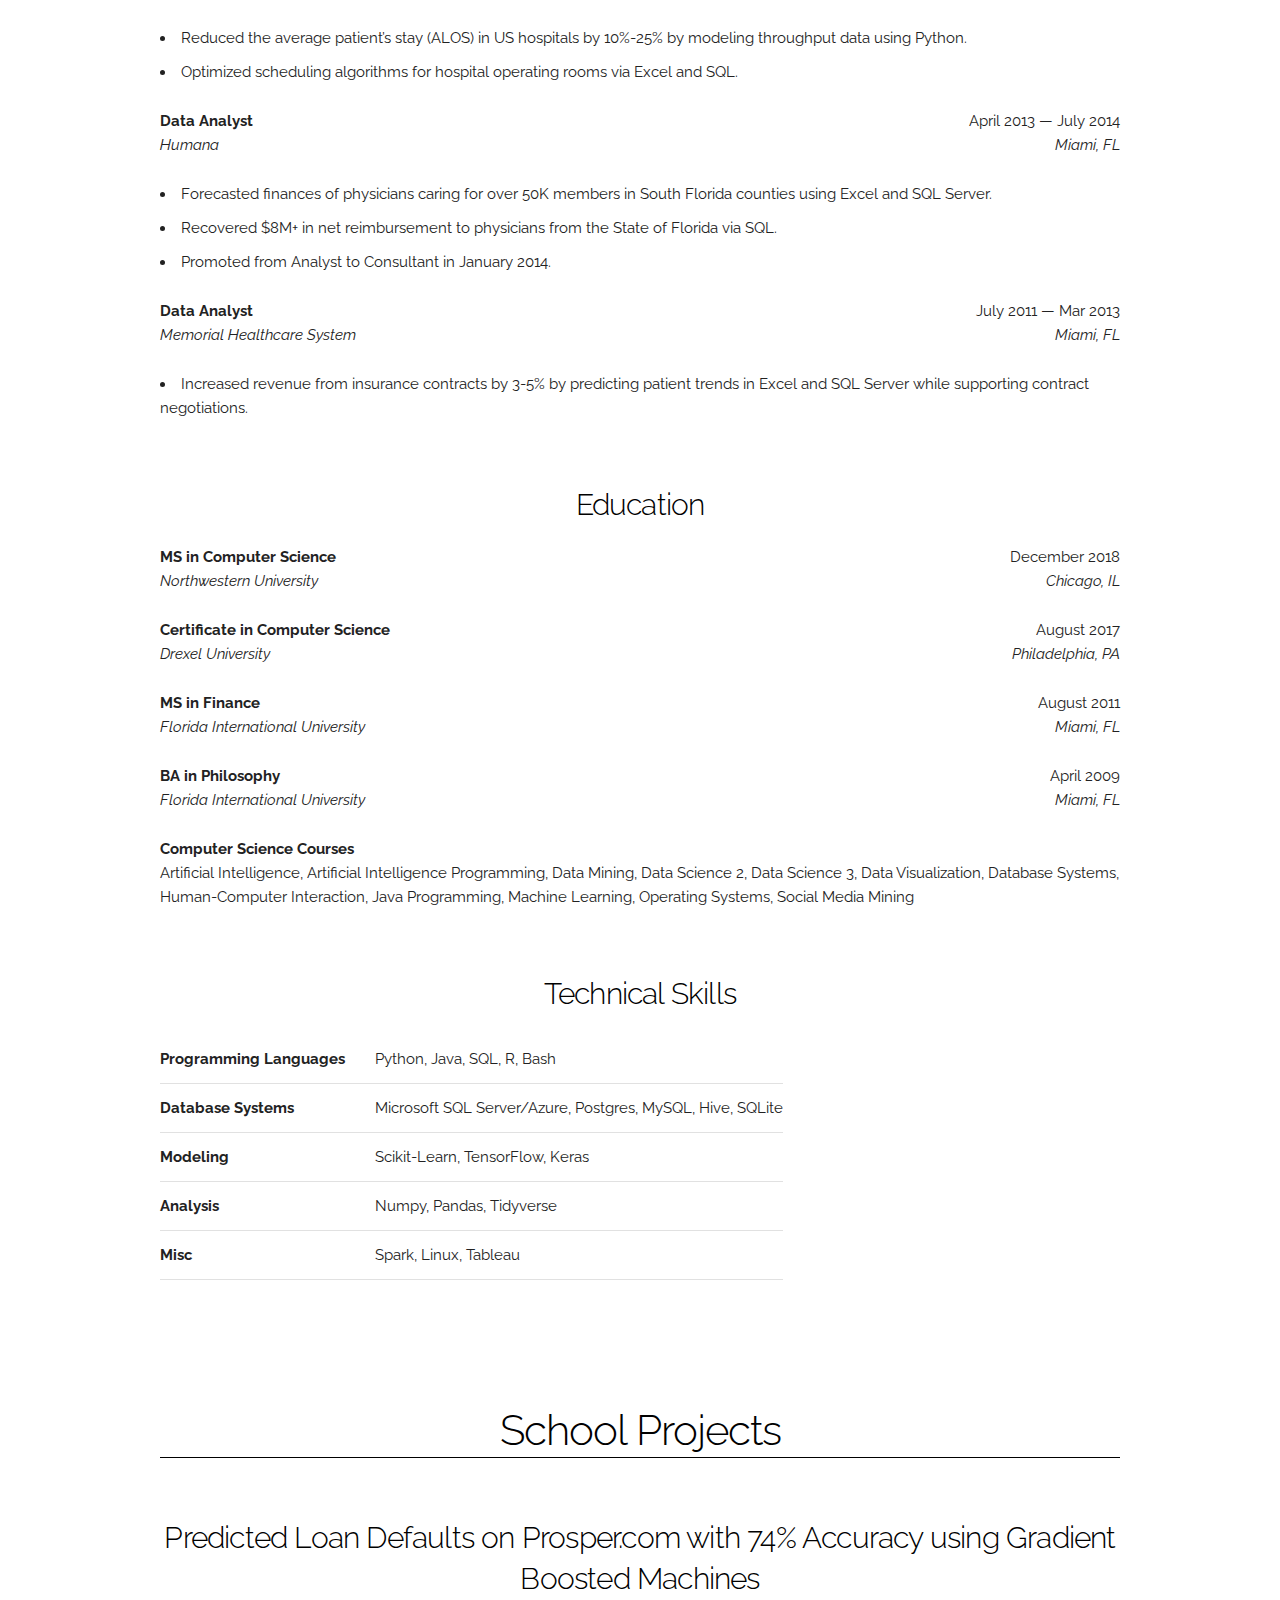
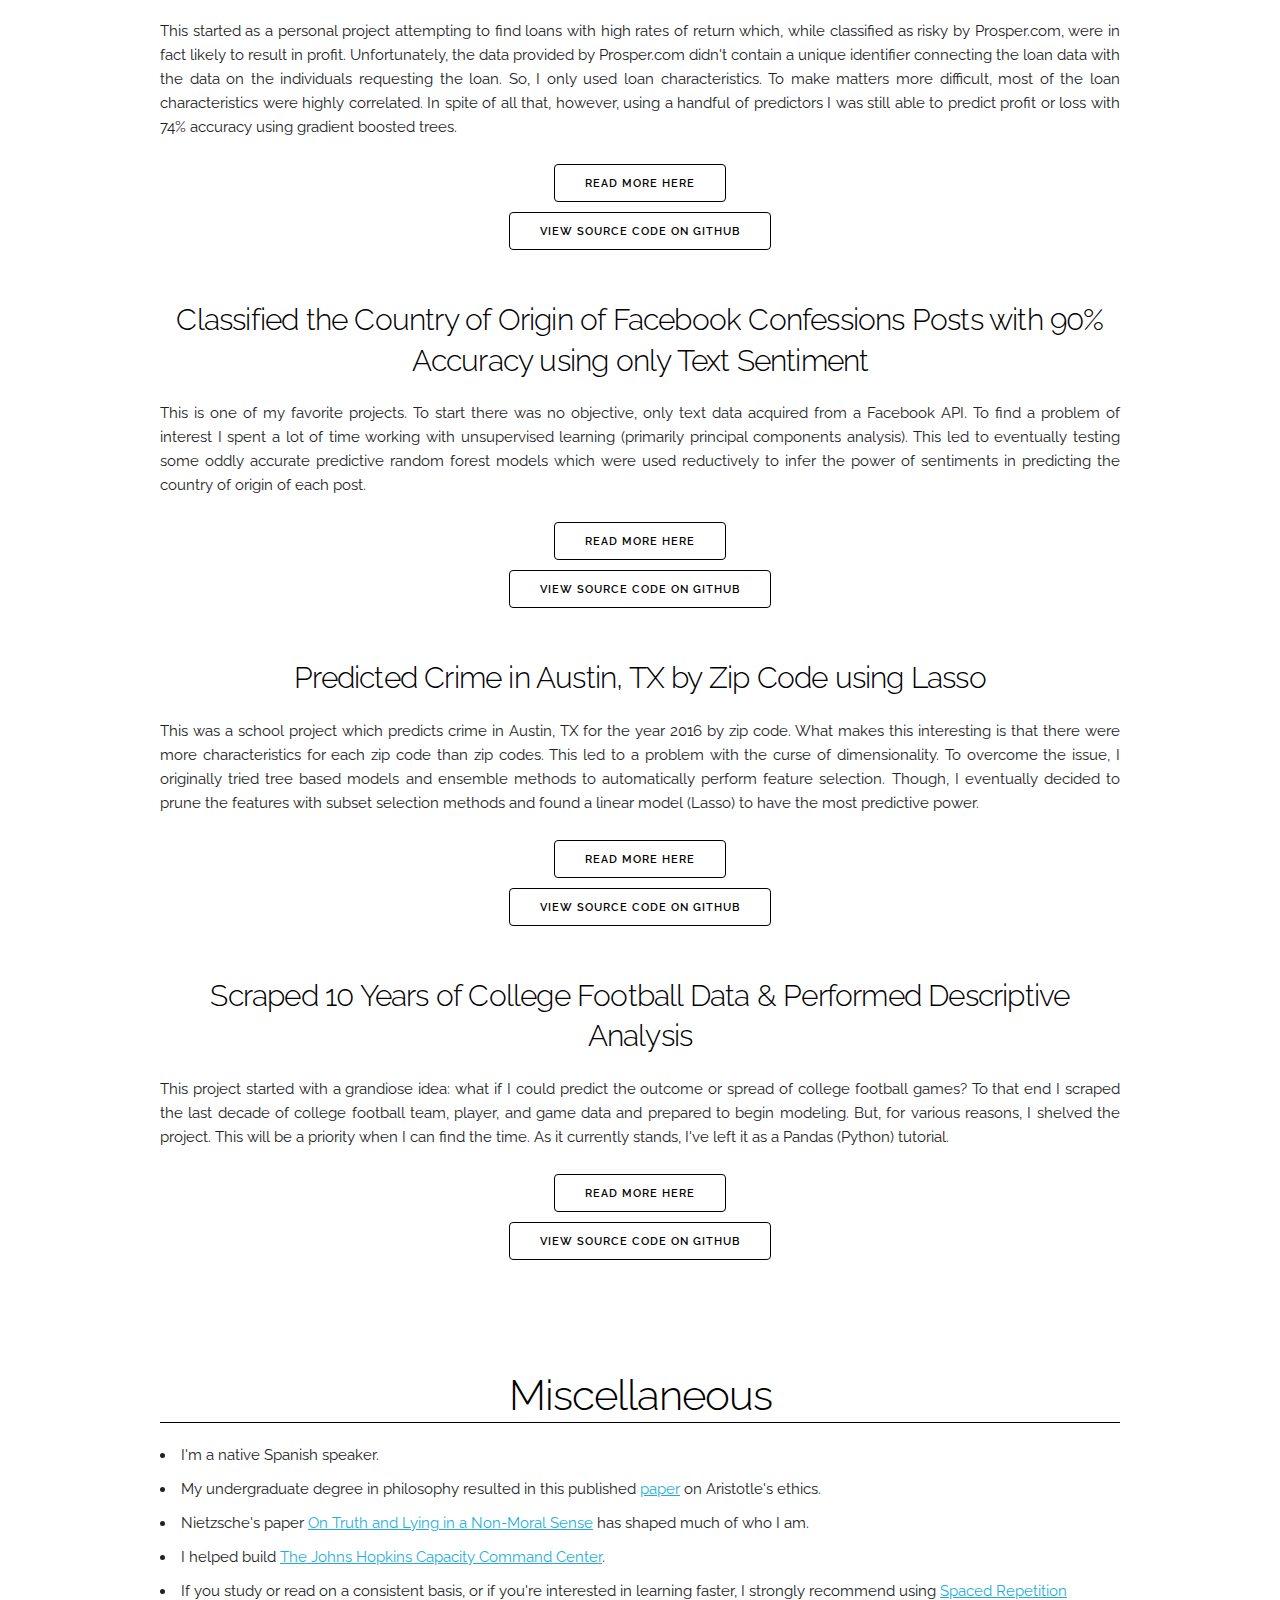
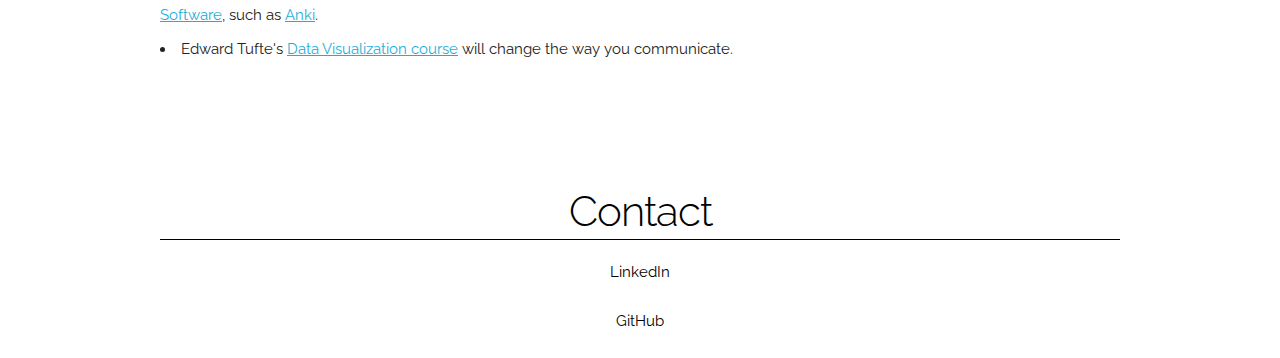
==== commit f7225729: "content changes" ====
--- a/index.html
+++ b/index.html
@@ -361,8 +361,8 @@
                             <td>Numpy, Pandas, Tidyverse</td>
                         </tr>
                         <tr>
-                            <td><b>Visualization</b></td>
-                            <td>Tableau, Matplotlib, Seaborn</td>
+                            <td><b>Misc</b></td>
+                            <td>Spark, Linux, Tableau</td>
                         </tr>
                     </tbody>
                 </table>
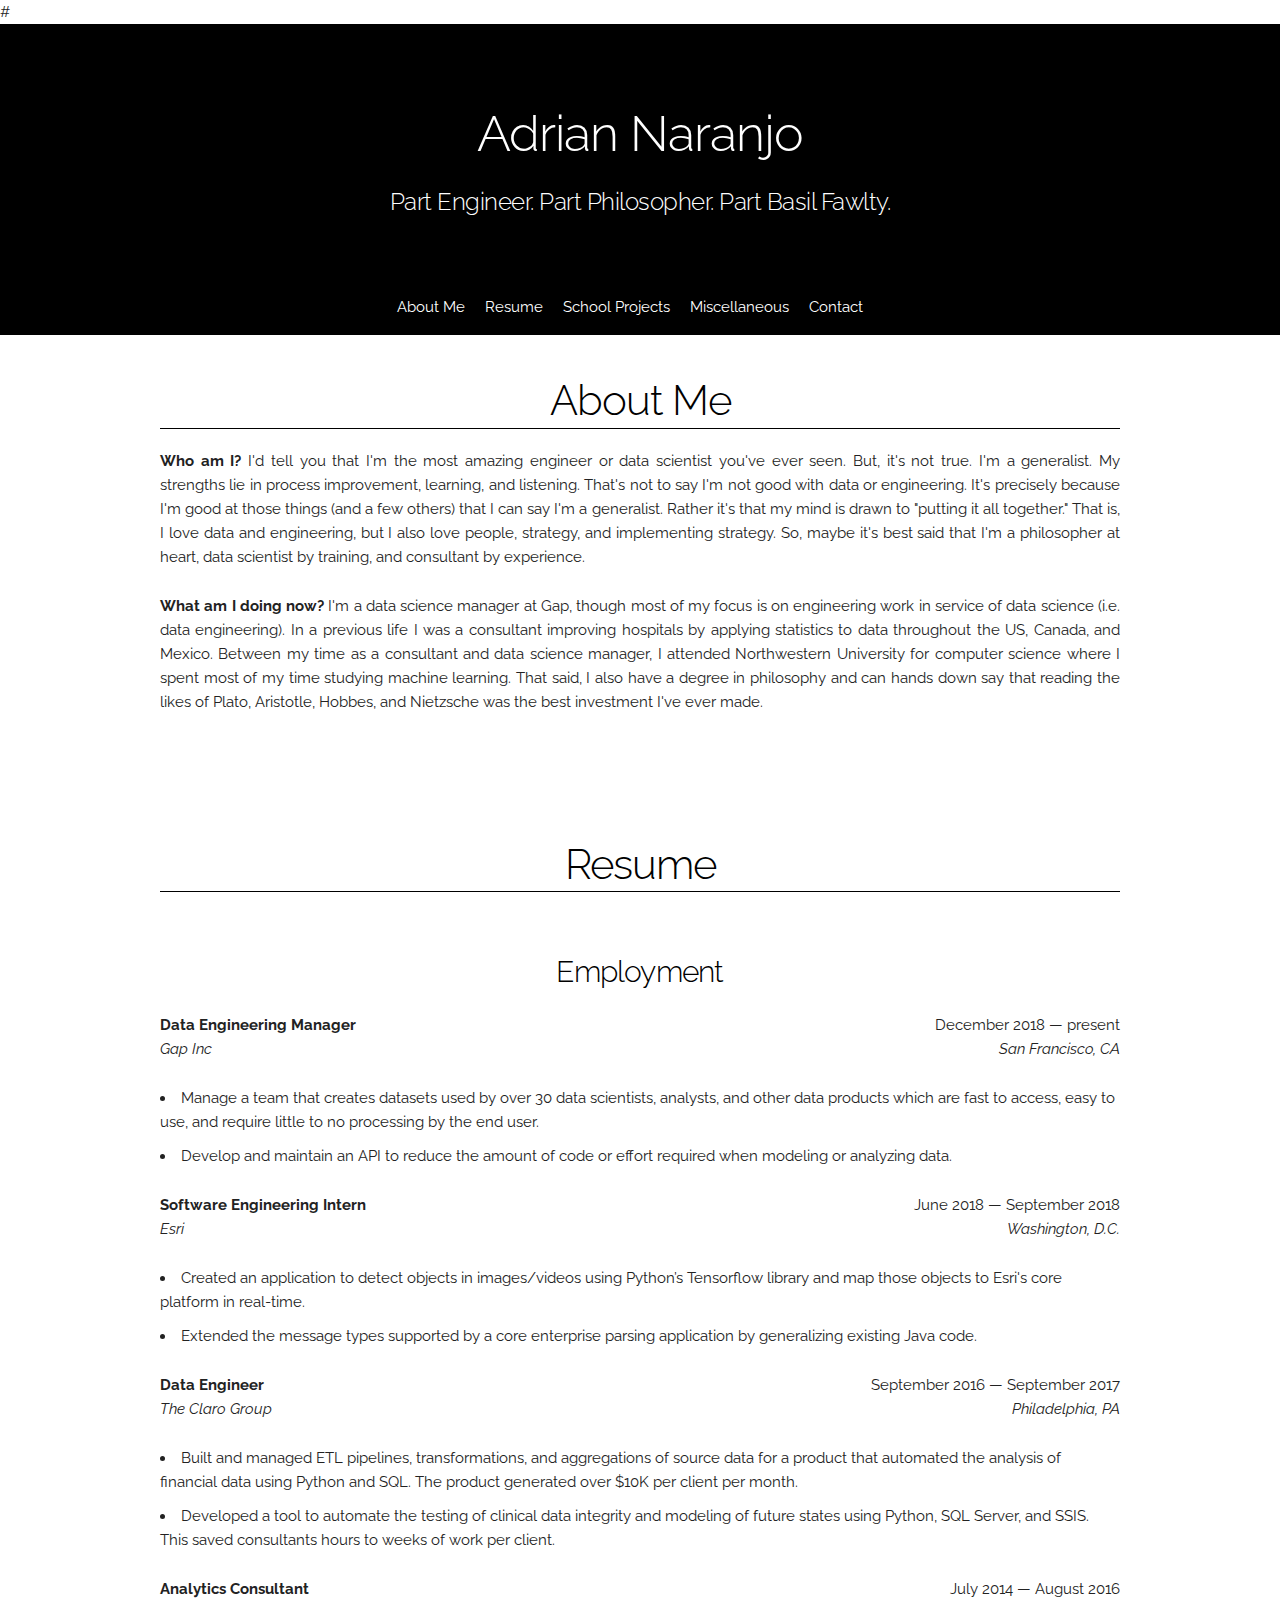
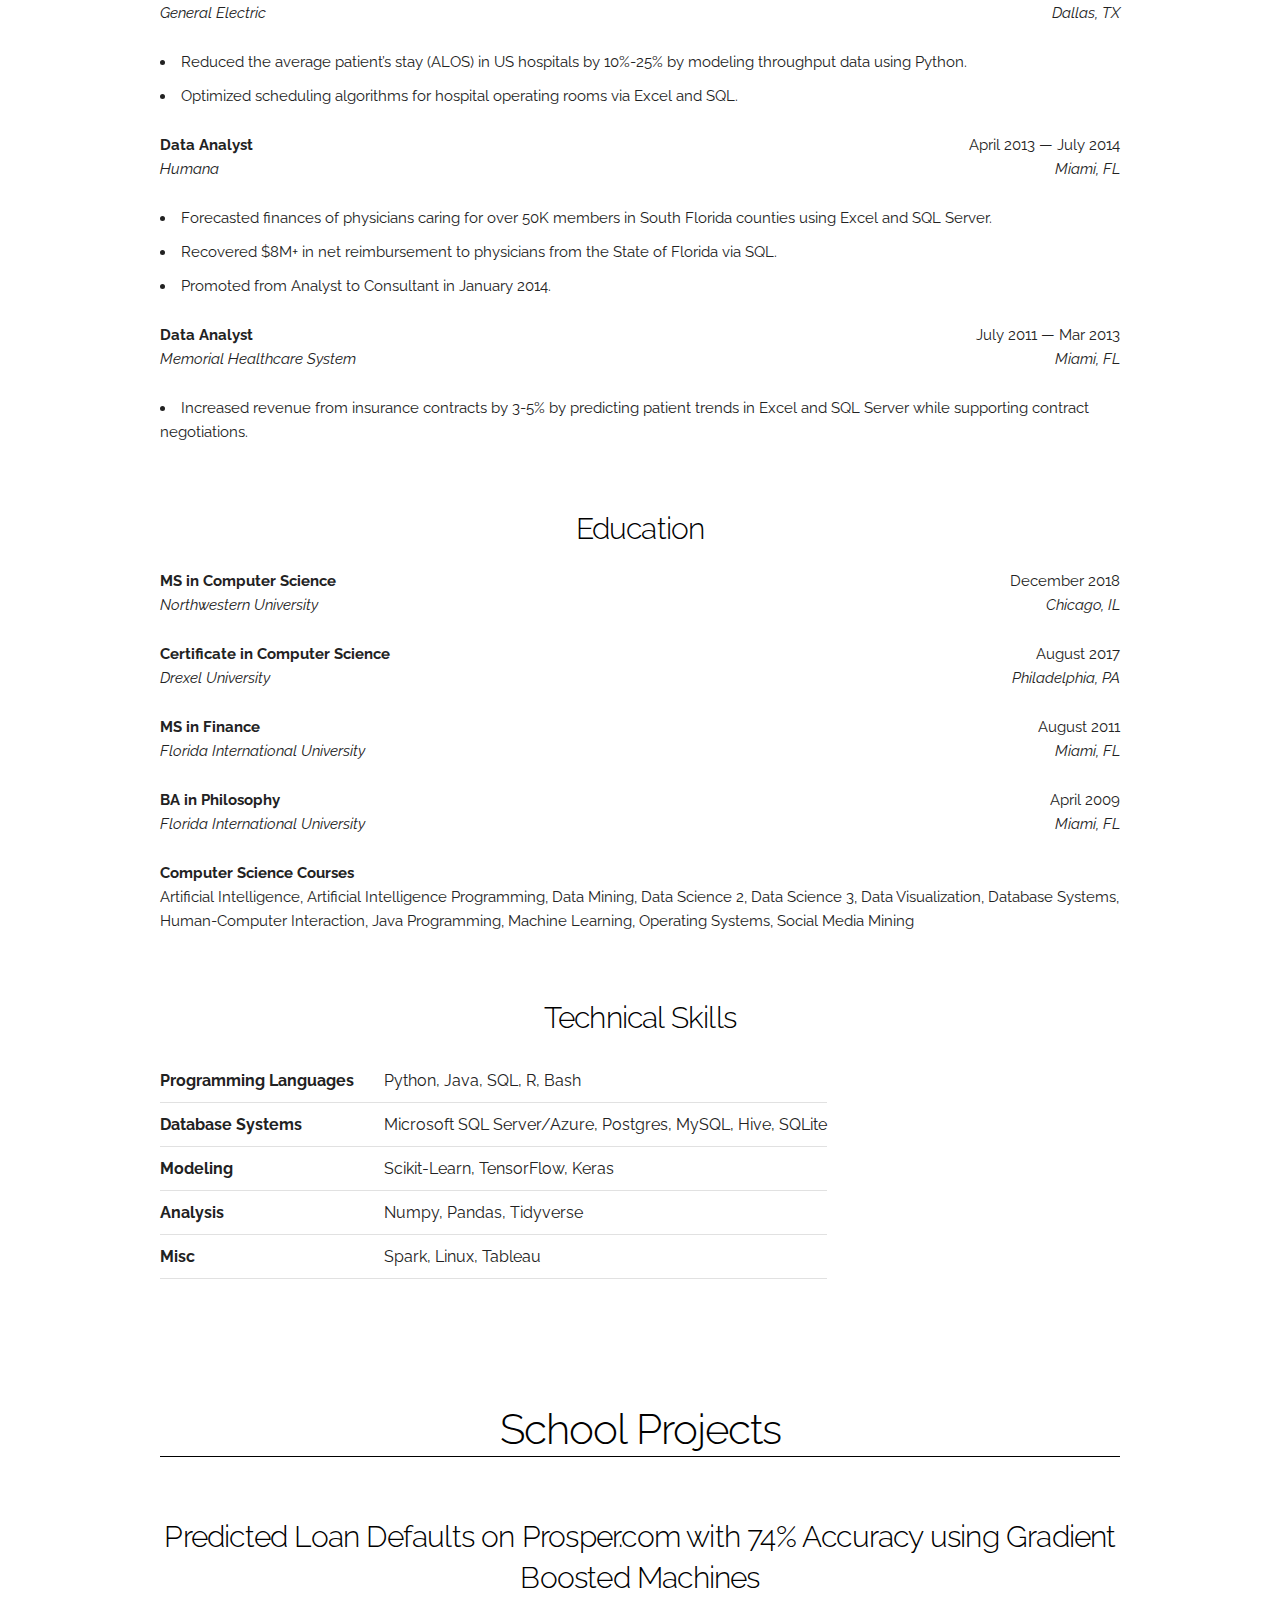
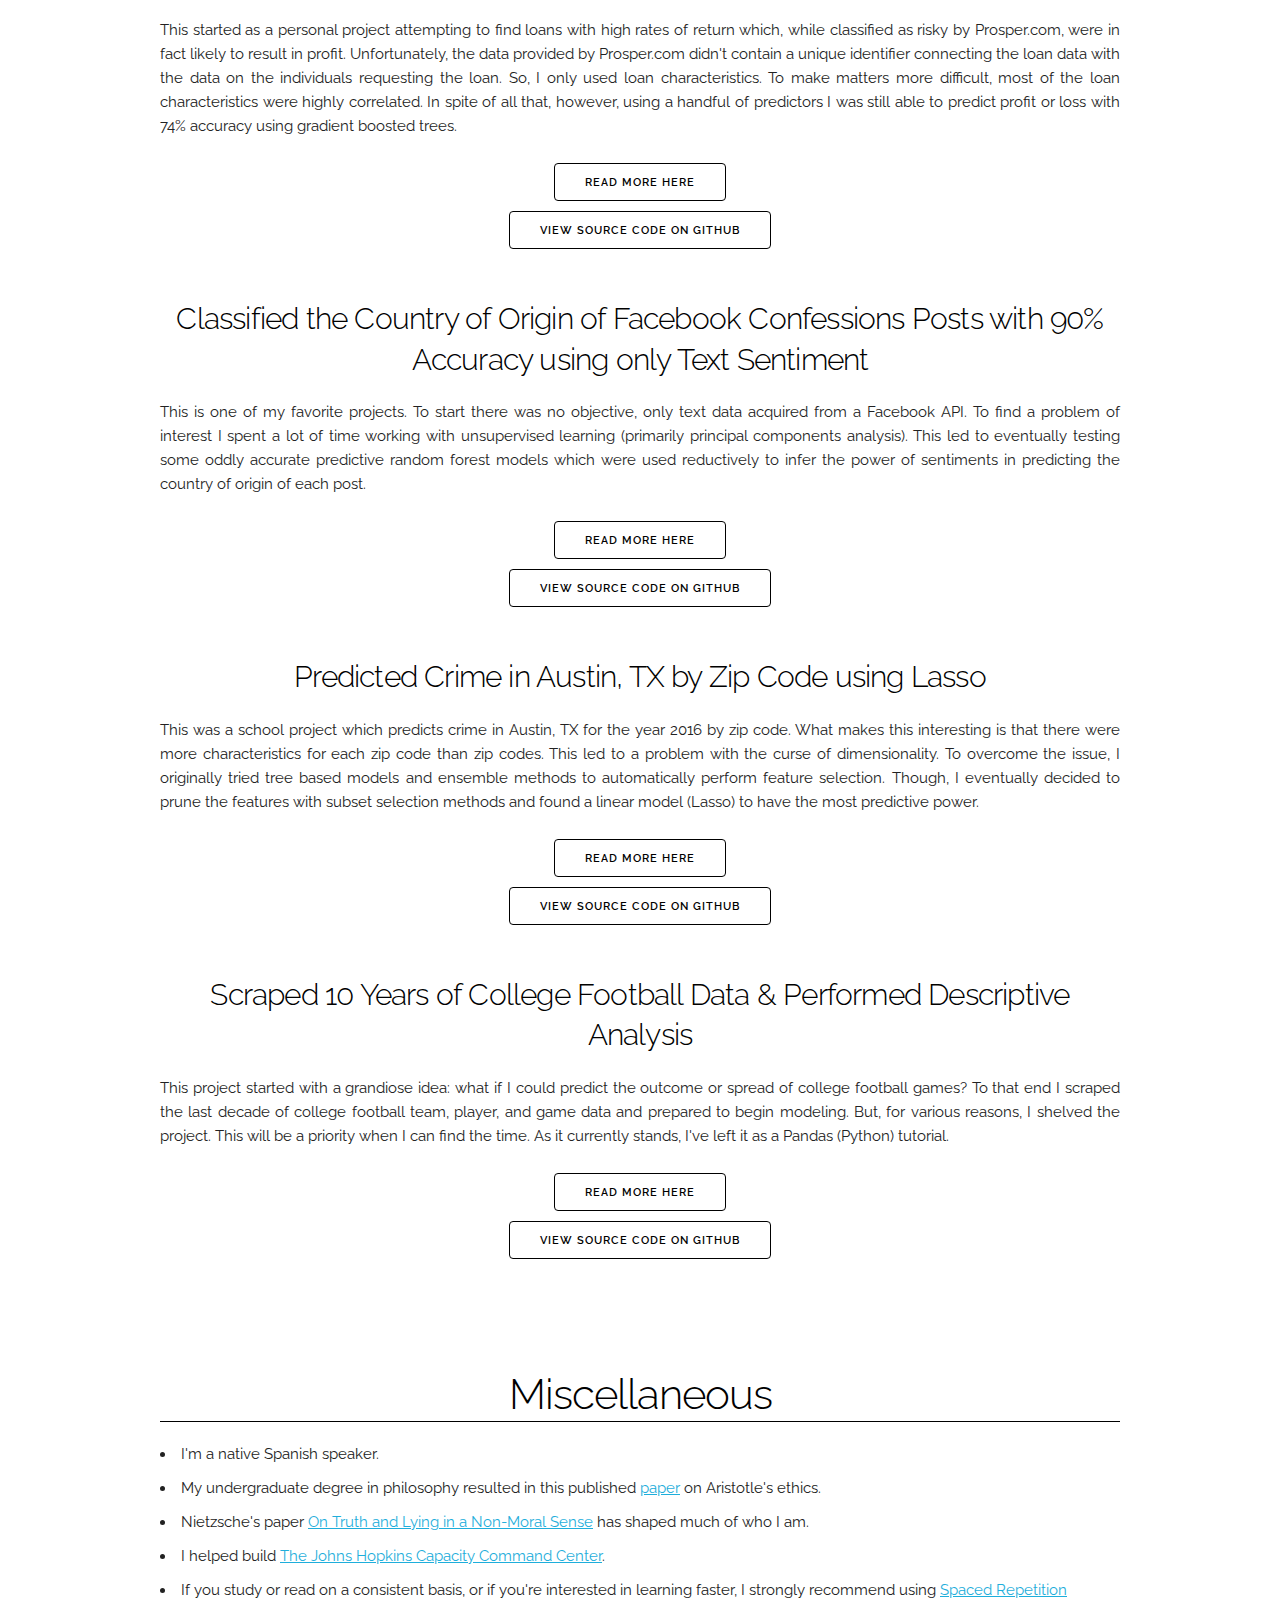
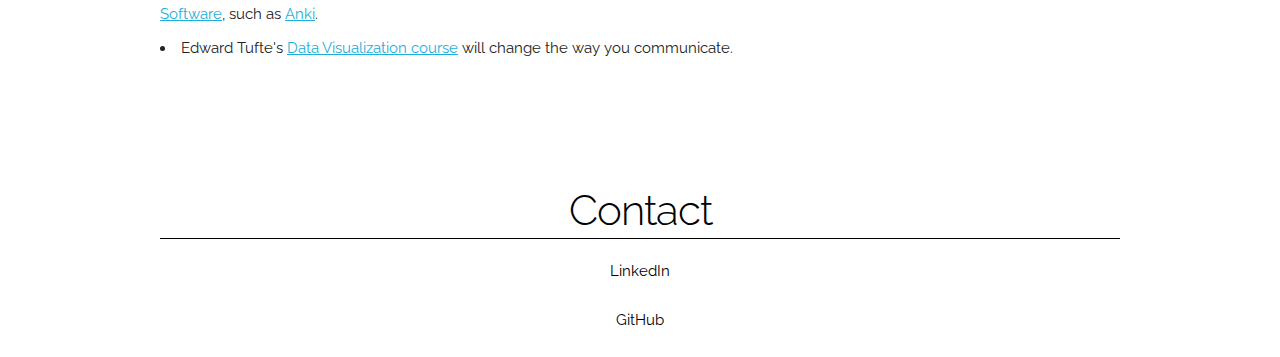
==== commit fb5b548b: "Taking the site offline" ====
--- a/index.html
+++ b/index.html
@@ -1,4 +1,4 @@
-<!DOCTYPE html>
+#<!DOCTYPE html>
 <html lang="en">
 <head>
     <meta charset="utf-8">
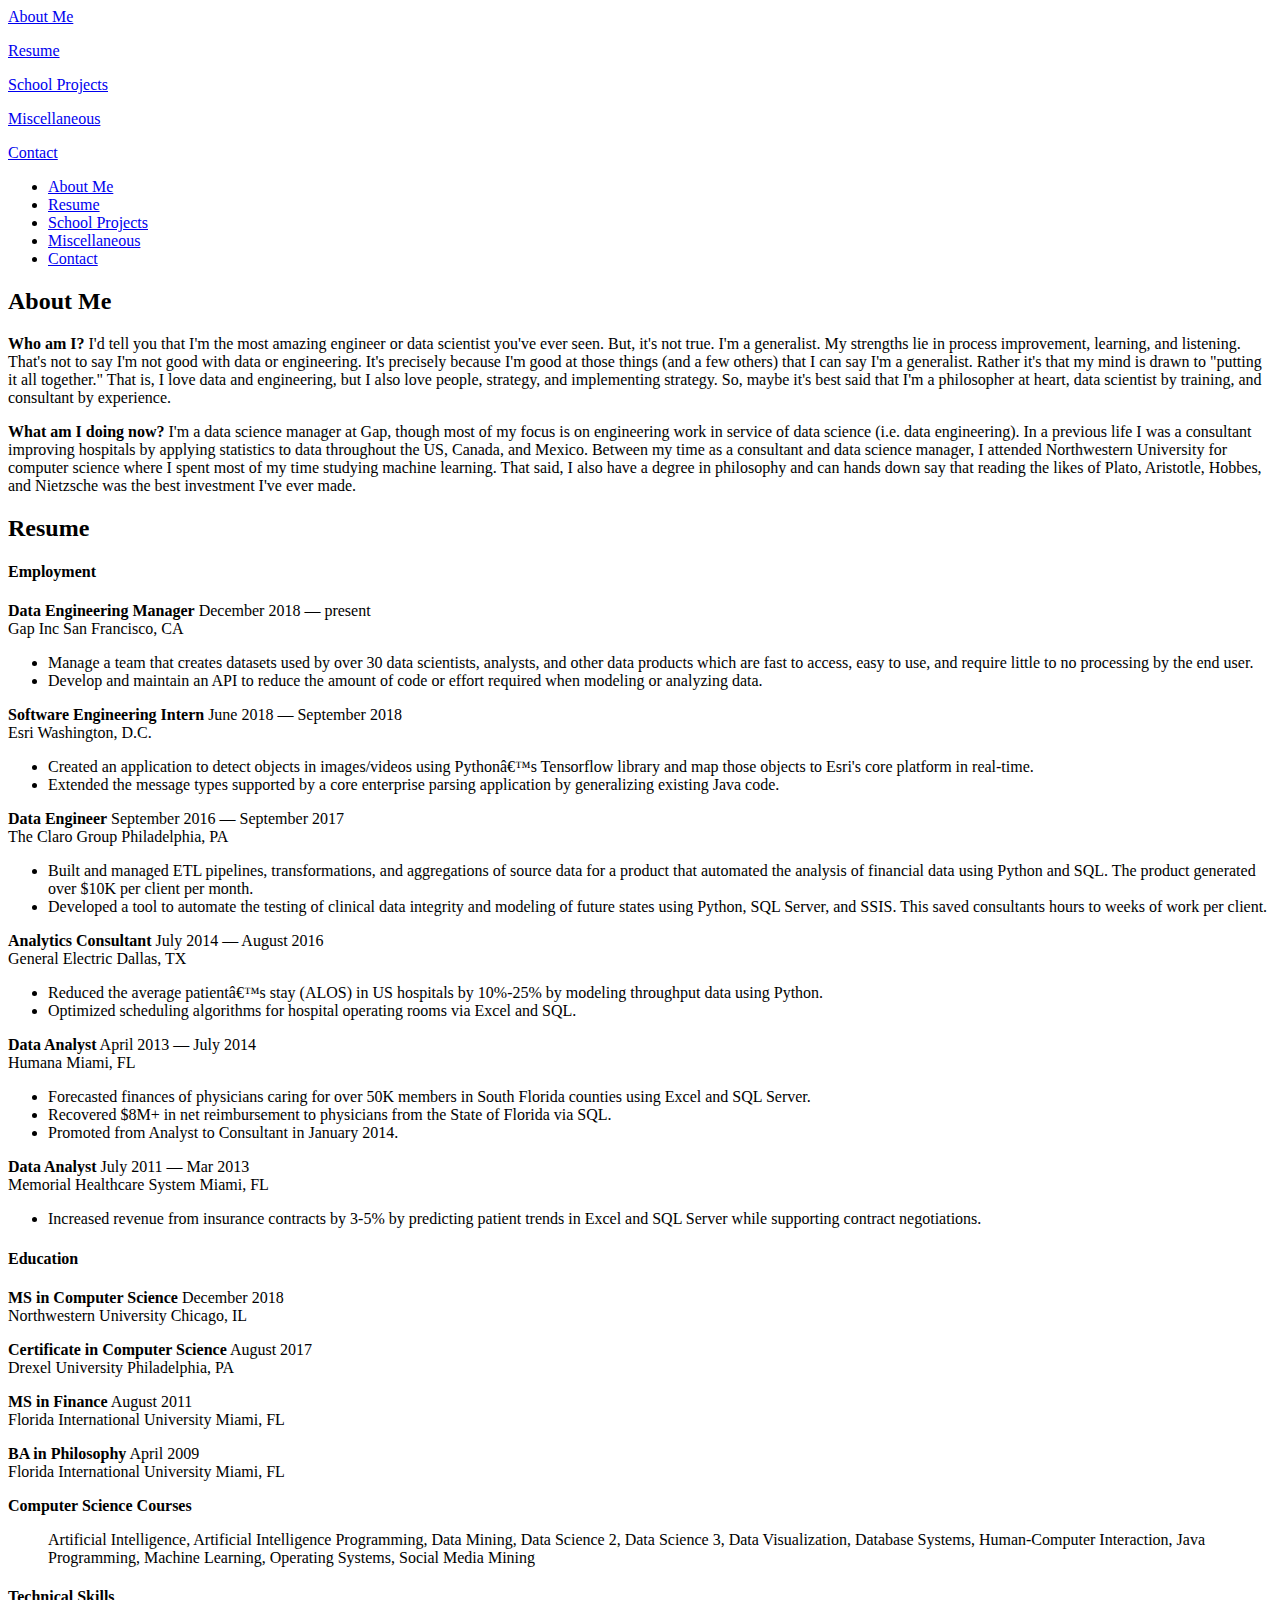
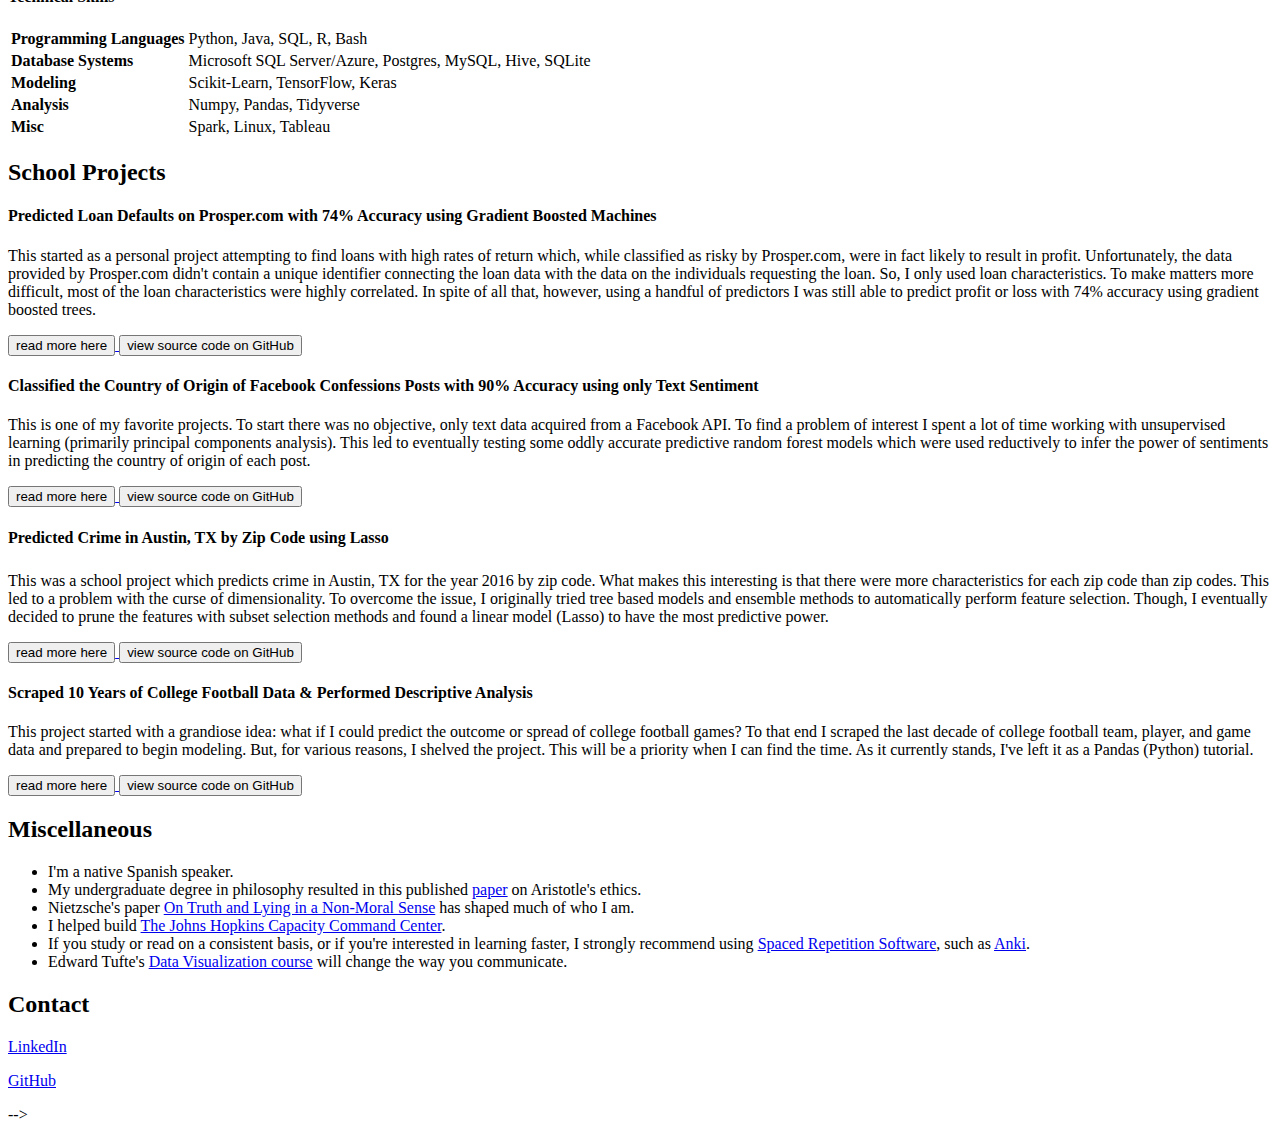
==== commit 4d5d060c: "Update index.html" ====
--- a/index.html
+++ b/index.html
@@ -1,4 +1,5 @@
-#<!DOCTYPE html>
+<!--
+<!DOCTYPE html>
 <html lang="en">
 <head>
     <meta charset="utf-8">
@@ -528,3 +529,4 @@
 
 </body>
 </html>
+-->
